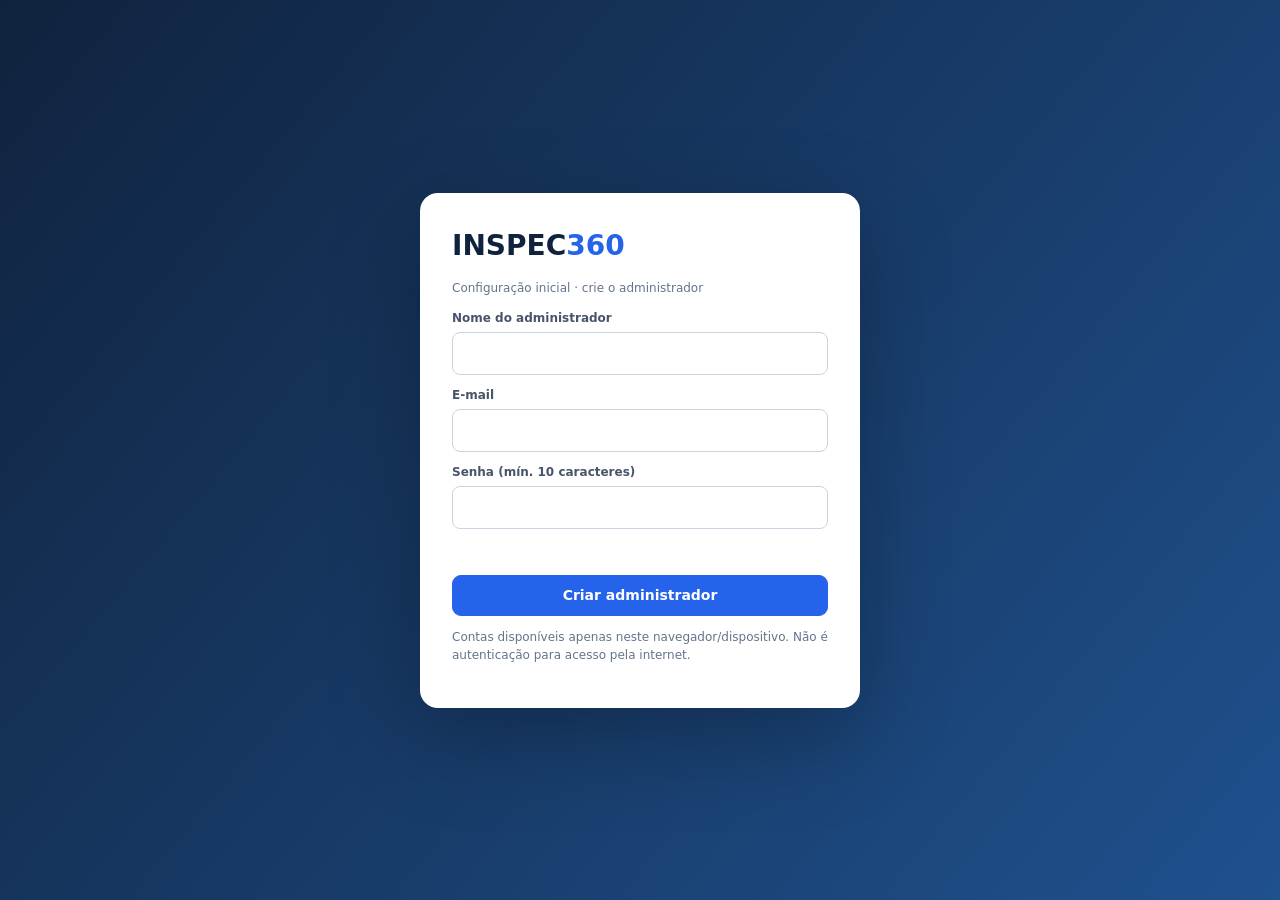
==== index.html @ 64991381 "Inspec360" ====
<!doctype html><html lang="pt-BR"><head><meta charset="utf-8"><meta name="viewport" content="width=device-width,initial-scale=1"><title>Inspec360 — Inspeção Predial</title><style>
:root{--navy:#10233e;--navy2:#172f52;--blue:#2563eb;--bg:#f3f6fa;--line:#e2e8f0;--muted:#64748b;--white:#fff;--green:#059669;--red:#dc2626;--amber:#b45309}*{box-sizing:border-box}body{margin:0;font:14px/1.5 system-ui,-apple-system,'Segoe UI',sans-serif;background:var(--bg);color:#172638}button,input,select,textarea{font:inherit}button{cursor:pointer}button:disabled{opacity:.55;cursor:not-allowed}.layout{display:flex;min-height:100vh}aside{background:var(--navy);color:#d7e4f3;width:238px;flex-shrink:0;padding:20px 14px;position:sticky;top:0;height:100vh;overflow:auto}.logo{font-weight:850;font-size:23px;color:white;margin:2px 8px 27px}.logo span{color:#6eb7ff}.smallmuted{color:#9caec4;font-size:11px;font-weight:650;letter-spacing:.09em;margin:20px 11px 8px}.navbtn{display:flex;width:100%;gap:11px;align-items:center;padding:11px 12px;background:transparent;border:0;border-radius:10px;text-align:left;color:inherit;margin:3px 0}.navbtn:hover,.navbtn.on{background:#274569;color:white}.navbtn b{font-size:17px;width:19px;font-weight:500}main{flex:1;min-width:0}.top{background:white;border-bottom:1px solid var(--line);padding:16px 28px;display:flex;justify-content:space-between;gap:12px;align-items:center;position:sticky;top:0;z-index:5}.top h1{font-size:19px;margin:0}.top small{color:var(--muted)}.content{padding:25px 28px 60px;max-width:1560px;margin:auto}.row{display:flex;gap:12px;align-items:center;flex-wrap:wrap}.between{justify-content:space-between}.btn{border:1px solid var(--line);border-radius:9px;padding:9px 14px;background:white;color:#1d334d;font-weight:650}.btn:hover{background:#f2f6fc}.btn.primary{background:var(--blue);color:white;border-color:var(--blue)}.btn.danger{color:#b91c1c}.btn.ghost{border:0;background:transparent}.btn.sm{padding:6px 10px;font-size:12px}.card{background:white;border:1px solid var(--line);border-radius:14px;padding:19px;box-shadow:0 2px 8px #132c4908;margin-bottom:17px}.card h2{font-size:16px;margin:0 0 14px}.stats{display:grid;grid-template-columns:repeat(4,minmax(0,1fr));gap:14px}.stat{padding:17px;background:white;border-radius:12px;border:1px solid var(--line)}.stat strong{display:block;font-size:26px;letter-spacing:-.06em}.stat span{color:var(--muted);font-size:12px}.split{display:grid;grid-template-columns:290px minmax(0,1fr);gap:17px}.tree{max-height:67vh;overflow:auto}.tree button{border:0;background:transparent;width:100%;text-align:left;padding:9px;border-radius:7px;color:#334155}.tree button:hover,.tree button.on{background:#e8f0ff;color:#1d4ed8}.tree .sub{padding-left:23px}.tree .item{padding-left:42px;font-size:12px}.hint{color:var(--muted);font-size:12px}.tag{font-size:11px;border-radius:99px;padding:4px 9px;background:#eef2ff;color:#3455a4;display:inline-block;font-weight:700}.tag.green{background:#def7ec;color:#047857}.tag.yellow{background:#fff3cd;color:#92400e}.tag.red{background:#fee2e2;color:#b91c1c}.grid2{display:grid;grid-template-columns:repeat(2,minmax(0,1fr));gap:14px}.grid3{display:grid;grid-template-columns:repeat(3,minmax(0,1fr));gap:14px}.field{display:flex;flex-direction:column;gap:5px;margin-bottom:11px}.field label{font-size:12px;font-weight:750;color:#475569}.field input,.field select,.field textarea{border:1px solid #cbd5e1;border-radius:8px;padding:10px;background:white;min-width:0;width:100%;color:#182538}.field textarea{min-height:83px;resize:vertical}.field input:focus,.field select:focus,.field textarea:focus{outline:2px solid #b7d4ff;border-color:#2563eb}.tablewrap{overflow:auto}table{border-collapse:collapse;width:100%}td,th{padding:12px;border-bottom:1px solid var(--line);text-align:left;vertical-align:middle}th{font-size:11px;letter-spacing:.05em;text-transform:uppercase;color:#64748b}tr:hover td{background:#fbfdff}.empty{border:2px dashed #dbe4ef;border-radius:12px;text-align:center;padding:38px 20px;color:#64748b}.gallery{display:grid;grid-template-columns:repeat(auto-fill,minmax(164px,1fr));gap:12px}.photo{border:1px solid var(--line);border-radius:12px;overflow:hidden;background:#fff}.photo img{width:100%;height:144px;object-fit:cover;display:block;cursor:zoom-in}.photo .meta{padding:9px}.photo .meta p{font-size:11px;min-height:28px;margin:4px 0;overflow-wrap:anywhere}.photo .actions{display:flex;flex-wrap:wrap;gap:4px}.progress{height:9px;background:#e7edf5;border-radius:99px;overflow:hidden}.progress>div{background:#2563eb;height:100%}.overlay{position:fixed;inset:0;z-index:30;background:#0a1732a3;display:flex;align-items:center;justify-content:center;padding:14px}.modal{background:white;border-radius:15px;padding:23px;width:min(680px,100%);max-height:92vh;overflow:auto;box-shadow:0 25px 90px #0003}.modal h2{margin:0 0 14px;font-size:19px}.modal.wide{width:min(1050px,100%)}.toast{position:fixed;right:22px;bottom:22px;z-index:60;background:#10345b;color:white;padding:13px 19px;border-radius:10px;box-shadow:0 10px 25px #0002;max-width:400px}.pillbar{display:flex;gap:7px;flex-wrap:wrap}.drop{border:2px dashed #a9c5e8;background:#f6faff;border-radius:12px;padding:24px;text-align:center;cursor:pointer}.selected{background:#eff6ff}.report{background:white;max-width:820px;margin:auto;padding:40px;color:#111827;box-shadow:0 0 0 1px #d7e0ed}.report h1{text-align:center;color:#12355b}.report h2{color:#12355b;border-bottom:1px solid #cbd5e1;padding-bottom:6px;margin-top:26px}.report h3{margin-top:20px}.report figure{margin:0 0 16px;break-inside:avoid}.report img{display:block;width:100%;max-height:295px;object-fit:contain}.report figcaption{text-align:center;font-size:12px;color:#475569}.report .pair{display:grid;grid-template-columns:1fr 1fr;gap:12px}.report .pair figure{min-width:0}.report .pair img{max-height:220px}.report p{white-space:pre-line}.report .cover{min-height:420px;display:flex;flex-direction:column;align-items:center;justify-content:center}.report table{font-size:12px}.toolbar{margin-bottom:16px}.hamburger{display:none}.alert{border:1px solid #fbd38d;background:#fffbeb;border-radius:8px;padding:12px;color:#92400e;margin:12px 0;font-size:12px}@media(max-width:980px){.stats{grid-template-columns:repeat(2,1fr)}.split{grid-template-columns:1fr}aside{width:70px;padding:14px 7px}.logo{font-size:0;margin:5px 0 20px;text-align:center}.logo:before{content:'I³';font-size:20px}.navbtn{font-size:0;justify-content:center}.navbtn b{font-size:20px}.smallmuted{font-size:0;margin:8px 0}.content{padding:18px}.top{padding:14px 18px}}@media(max-width:600px){aside{width:53px}.stats,.grid2,.grid3{grid-template-columns:1fr}.content{padding:12px}.top h1{font-size:16px}.report{padding:18px}.report .pair{grid-template-columns:1fr}.modal{padding:15px}}
@media print{body{background:white}.layout,aside,.top,.content,#modal-root,#toast-root{display:none!important}#print-host{display:block!important}.report{box-shadow:none;max-width:none;padding:0}.report .cover{break-after:page;min-height:90vh}.report h2{break-after:avoid}.report figure{break-inside:avoid}@page{size:A4;margin:17mm}}

#auth-layer{position:fixed;inset:0;z-index:100;background:linear-gradient(130deg,#10233e,#1f518e);display:flex;align-items:center;justify-content:center;padding:16px}#auth-layer .auth-card{width:min(440px,100%);padding:32px;background:white;border-radius:18px;box-shadow:0 30px 90px #0004}#auth-layer h1{margin:0 0 5px;color:#10233e}#auth-layer .auth-error{color:#b91c1c;font-size:13px;min-height:20px}.readonly-banner{padding:10px;border:1px solid #e4b75d;background:#fff8e8;border-radius:10px;margin-bottom:14px}
@media print{#auth-layer{display:none!important}}
</style></head><body><div class="layout"><aside><div class="logo">INSPEC<span>360</span></div><div class="smallmuted">GESTÃO</div><nav id="nav"></nav><div class="smallmuted">DADOS LOCAIS</div><div class="hint" style="padding:9px;color:#a9bfd7">Sem nuvem. Faça backups regularmente.</div></aside><main><header class="top"><div><h1 id="page-title">Visão geral</h1><small id="page-sub">Sistema de inspeção predial</small></div><div class="row"><span class="tag" id="storage-tag">Armazenamento local</span><span id="signed-user" class="hint"></span><button class="btn sm" data-action="password">Minha senha</button><button class="btn sm" data-action="logout">Sair</button><button class="btn sm" data-action="backup">⇩ Backup</button></div></header><section class="content" id="content"></section></main></div><div id="auth-layer" style="display:none"></div><div id="modal-root"></div><div id="toast-root"></div><div id="print-host" style="display:none"></div><input type="file" id="restore-file" accept=".json,application/json" hidden><script>
'use strict';
const $=s=>document.querySelector(s), esc=v=>String(v??'').replace(/[&<>"']/g,c=>({'&':'&amp;','<':'&lt;','>':'&gt;','"':'&quot;',"'":'&#39;'}[c])),uid=()=>crypto.randomUUID?crypto.randomUUID():('i'+Date.now()+Math.random().toString(36).slice(2));
const dbName='inspec360_v1', stores=['condos','inspections','areas','items','findings','photos','settings','users'];let db,state={page:'dashboard',inspectionId:null,areaId:null,itemId:null,reportMode:'all',reportLayout:'pair',search:''},urls=new Set();
function openDB(){return new Promise((res,rej)=>{let q=indexedDB.open(dbName,2);q.onupgradeneeded=()=>stores.forEach(n=>{if(!q.result.objectStoreNames.contains(n))q.result.createObjectStore(n,{keyPath:'id'})});q.onsuccess=()=>res(q.result);q.onerror=()=>rej(q.error)})}
function trans(store,mode='readonly'){return db.transaction(store,mode).objectStore(store)}function all(s){return new Promise((res,rej)=>{let r=trans(s).getAll();r.onsuccess=()=>res(r.result);r.onerror=()=>rej(r.error)})}function put(s,obj){return new Promise((res,rej)=>{let r=trans(s,'readwrite').put(obj);r.onsuccess=()=>res(obj);r.onerror=()=>rej(r.error)})}function del(s,id){return new Promise((res,rej)=>{let r=trans(s,'readwrite').delete(id);r.onsuccess=res;r.onerror=()=>rej(r.error)})}
let D={};async function load(){for(let s of stores)D[s]=await all(s)}function by(s,id){return D[s].find(x=>x.id===id)}function child(s,key,id){return D[s].filter(x=>x[key]===id)}function opt(label,values,cur){return `<label class="field"><span>${label}</span><select name="${values.name||''}">${values.entries.map(v=>`<option value="${esc(v)}" ${v===cur?'selected':''}>${esc(v)}</option>`).join('')}</select></label>`}function field(name,label,value='',type='text',required=false){return `<div class="field"><label for="f-${name}">${label}</label>${type==='textarea'?`<textarea id="f-${name}" name="${name}">${esc(value)}</textarea>`:`<input id="f-${name}" name="${name}" type="${type}" value="${esc(value)}" ${required?'required':''}>`}</div>`}function select(name,label,opts,cur){return `<div class="field"><label>${label}</label><select name="${name}">${opts.map(o=>{let [v,t]=Array.isArray(o)?o:[o,o];return `<option value="${esc(v)}" ${v===cur?'selected':''}>${esc(t)}</option>`}).join('')}</select></div>`}
const icons={dashboard:'◫',condos:'▥',inspections:'☷',photos:'▧',reports:'▤',templates:'▦',settings:'⚙',users:'♙',backup:'↥'};const pages=[['dashboard','Dashboard'],['condos','Condomínios'],['inspections','Inspeções'],['photos','Galeria fotográfica'],['reports','Laudos técnicos'],['templates','Modelos e listas'],['settings','Configurações / backup'],['users','Gestão de acessos']];function navigate(p,id){if(!sessionUser)return; if(p==='users'&&!isAdmin())return;state.page=p;if(id!==undefined)state.inspectionId=id;state.areaId=null;state.itemId=null;render()};function btn(text,action,extra='',klass=''){return `<button type="button" class="btn ${klass}" data-action="${action}" ${extra}>${text}</button>`}function statusTag(s){let c=/Conforme|Conclu|Final|Revisad/i.test(s)?'green':/Não conforme|Crític/i.test(s)?'red':/andamento|Pendente/i.test(s)?'yellow':'';return `<span class="tag ${c}">${esc(s)}</span>`}function counts(ins){let its=child('items','inspectionId',ins.id),done=its.filter(i=>!['Pendente','Não inspecionado'].includes(i.status));return {n:its.length,done:done.length,pct:its.length?Math.round(done.length/its.length*100):0}}
function render(){if(!sessionUser){showAuth();return}urls.forEach(u=>URL.revokeObjectURL(u));urls.clear();$('#nav').innerHTML=pages.filter(([id])=>id!=='users'||isAdmin()).map(([id,n])=>`<button class="navbtn ${state.page===id?'on':''}" data-page="${id}"><b>${icons[id]}</b>${n}</button>`).join('');let names={dashboard:'Visão geral',condos:'Condomínios',inspections:'Inspeções',workspace:'Área de inspeção',photos:'Galeria fotográfica',reports:'Laudos técnicos',templates:'Modelos de inspeção',settings:'Configurações e proteção dos dados',users:'Gestão de acessos'};$('#page-title').textContent=names[state.page];$('#signed-user').textContent=sessionUser.name+' · '+roleLabels[sessionUser.role];$('#page-sub').textContent=state.page==='workspace'?by('inspections',state.inspectionId)?.title||'Inspeção':'Inspec360 · armazenamento local';$('#content').innerHTML=({dashboard:renderDashboard,condos:renderCondos,inspections:renderInspections,workspace:renderWorkspace,photos:renderPhotos,reports:renderReports,templates:renderTemplates,settings:renderSettings,users:renderUsers}[state.page]||renderDashboard)()}
function renderDashboard(){let ins=D.inspections,items=D.items,photos=D.photos,findings=D.findings;return `<div class="row between toolbar"><div><h2 style="margin:0">Bem-vindo ao Inspec360</h2><div class="hint">Controle seus trabalhos do campo ao laudo final.</div></div>${btn('+ Nova inspeção','newInspection','','primary')}</div><div class="stats">${[['Condomínios',D.condos.length],['Inspeções',ins.length],['Itens inspecionados',items.filter(i=>i.status!=='Pendente'&&i.status!=='Não inspecionado').length],['Fotografias',photos.length],['Constatações',findings.length],['Em andamento',ins.filter(i=>i.status==='Em andamento').length],['Itens pendentes',items.filter(i=>i.status==='Pendente'||i.status==='Não inspecionado').length],['Finalizadas',ins.filter(i=>i.status==='Concluída').length]].map(([a,b])=>`<div class="stat"><strong>${b}</strong><span>${a}</span></div>`).join('')}</div><div class="card" style="margin-top:18px"><h2>Inspeções recentes</h2>${renderInsTable(ins.slice().sort((a,b)=>b.created.localeCompare(a.created)).slice(0,8))}</div>`}
function renderInsTable(arr){return arr.length?`<div class="tablewrap"><table><thead><tr><th>Inspeção</th><th>Condomínio</th><th>Situação</th><th>Avanço</th><th>Ações</th></tr></thead><tbody>${arr.map(x=>{let k=counts(x);return `<tr><td><strong>${esc(x.title)}</strong><div class="hint">${esc(x.date||'Sem data')}</div></td><td>${esc(by('condos',x.condoId)?.name||'—')}</td><td>${statusTag(x.status)}</td><td><div class="progress" style="min-width:95px"><div style="width:${k.pct}%"></div></div><span class="hint">${k.done}/${k.n} · ${k.pct}%</span></td><td>${btn('Abrir','openInspection',`data-id="${x.id}"`,'sm')} ${btn('Editar','editInspection',`data-id="${x.id}"`,'sm')}</td></tr>`}).join('')}</tbody></table></div>`:`<div class="empty">Nenhuma inspeção cadastrada.<br><br>${btn('Criar inspeção','newInspection','','primary')}</div>`}
function renderCondos(){return `<div class="row between toolbar"><div class="hint">Cadastre os empreendimentos que deseja inspecionar.</div>${btn('+ Novo condomínio','newCondo','','primary')}</div>${D.condos.length?`<div class="grid3">${D.condos.map(c=>`<div class="card"><h2>▥ ${esc(c.name)}</h2><p class="hint">${esc([c.address,c.city,c.state].filter(Boolean).join(', ')||'Endereço não informado')}</p><p>${child('inspections','condoId',c.id).length} inspeções registradas</p><div class="row">${btn('Editar','editCondo',`data-id="${c.id}"`,'sm')}${btn('Inspeções','filterCondo',`data-id="${c.id}"`,'sm')}${btn('Excluir','deleteCondo',`data-id="${c.id}"`,'sm danger')}</div></div>`).join('')}</div>`:`<div class="empty">Comece cadastrando o Condomínio Aziz Ary.</div>`}`}
function renderInspections(){let rows=state.search?D.inspections.filter(i=>i.condoId===state.search):D.inspections;return `<div class="row between toolbar"><div class="row">${select('filter','Filtrar condomínio',[['','Todos'],...D.condos.map(c=>[c.id,c.name])],state.search)}</div>${btn('+ Nova inspeção','newInspection','','primary')}</div><div class="card">${renderInsTable(rows)}</div>`}
function renderWorkspace(){let ins=by('inspections',state.inspectionId);if(!ins)return `<div class="empty">Inspeção não encontrada</div>`;let areas=child('areas','inspectionId',ins.id).sort((a,b)=>(a.order||0)-(b.order||0)),items=child('items','inspectionId',ins.id),k=counts(ins);let ar=by('areas',state.areaId),item=by('items',state.itemId);return `<div class="row between toolbar"><div><button class="btn sm" data-page="inspections">← Inspeções</button> <strong>${esc(ins.title)}</strong> · ${esc(by('condos',ins.condoId)?.name||'')}</div><div class="row">${btn('Editar inspeção','editInspection',`data-id="${ins.id}"`,'sm')}${btn('Gerar laudo','openReport',`data-id="${ins.id}"`,'primary')}</div></div><div class="card"><div class="row between"><div><b>Progresso da vistoria</b><div class="hint">${k.done} de ${k.n} itens avaliados</div></div><strong>${k.pct}%</strong></div><div class="progress" style="margin-top:11px"><div style="width:${k.pct}%"></div></div></div><div class="split"><div class="card tree"><div class="row between"><h2>Ambientes e verificações</h2>${btn('+ Área','newArea','','sm')}</div>${areas.length?areas.map(a=>`<button class="${state.areaId===a.id?'on':''}" data-action="chooseArea" data-id="${a.id}">▸ ${esc(a.name)} <span class="hint">(${child('items','areaId',a.id).length})</span></button>${state.areaId===a.id?child('items','areaId',a.id).sort((x,y)=>(x.order||0)-(y.order||0)).map(i=>`<button class="item ${state.itemId===i.id?'on':''}" data-action="chooseItem" data-id="${i.id}">○ ${esc(i.name)}</button>`).join(''):''}`).join(''):`<div class="hint">Adicione sua primeira área ou aplique um modelo.</div>`}<hr style="border:0;border-top:1px solid var(--line)">${btn('Aplicar modelo básico','applyTemplate','','sm')}</div><div>${item?renderItem(item,ar):ar?renderArea(ar):`<div class="card"><h2>Selecione um ambiente</h2><p class="hint">Escolha uma área à esquerda para incluir ou avaliar os itens. É possível adicionar quantas fotografias forem necessárias.</p>${areas.length?btn('Abrir primeiro ambiente','chooseArea',`data-id="${areas[0].id}"`):''}</div>`}</div></div>`}
function renderArea(a){let its=child('items','areaId',a.id).sort((x,y)=>(x.order||0)-(y.order||0));return `<div class="card"><div class="row between"><div><h2 style="margin:0">${esc(a.name)}</h2><span class="hint">${its.length} itens de verificação</span></div><div class="row">${btn('Editar','editArea',`data-id="${a.id}"`,'sm')}${btn('Excluir','deleteArea',`data-id="${a.id}"`,'sm danger')}${btn('+ Item','newItem','','primary')}</div></div><div class="tablewrap"><table><thead><tr><th>Item</th><th>Resultado</th><th>Fotos</th><th></th></tr></thead><tbody>${its.map(i=>`<tr><td><b>${esc(i.name)}</b></td><td>${statusTag(i.status)}</td><td>${child('photos','itemId',i.id).length}</td><td>${btn('Inspecionar','chooseItem',`data-id="${i.id}"`,'sm')}</td></tr>`).join('')}</tbody></table></div>${!its.length?'<p class="hint">Nenhum item cadastrado nesta área.</p>':''}</div>`}
function renderItem(item,ar){let finds=child('findings','itemId',item.id),pics=child('photos','itemId',item.id).sort((a,b)=>(a.order||0)-(b.order||0));return `<div class="card"><div class="row between"><div><div class="hint">${esc(ar?.name||'Ambiente')}</div><h2 style="margin:0 0 3px">${esc(item.name)}</h2>${statusTag(item.status)}</div><div class="row">${btn('Editar item','editItem',`data-id="${item.id}"`,'sm')}${btn('Excluir','deleteItem',`data-id="${item.id}"`,'sm danger')}</div></div><form id="item-status" style="margin-top:18px"><div class="grid2">${select('status','Resultado da verificação',['Pendente','Conforme','Não conforme','Não aplicável','Não inspecionado','Requer avaliação complementar'],item.status)}${field('notes','Notas gerais do item',item.notes||'','textarea')}</div><button class="btn primary" type="submit">Salvar avaliação</button></form></div><div class="card"><div class="row between"><h2>Constatações técnicas (${finds.length})</h2>${btn('+ Nova constatação','newFinding','','primary')}</div>${finds.length?finds.map(f=>`<div style="border:1px solid var(--line);padding:13px;border-radius:10px;margin-bottom:10px"><div class="row between"><strong>${esc(f.title||'Constatação')}</strong><div>${btn('Editar','editFinding',`data-id="${f.id}"`,'sm')}${btn('Excluir','deleteFinding',`data-id="${f.id}"`,'sm danger')}</div></div><p style="white-space:pre-line">${esc(f.description||'')}</p><div class="hint">Prioridade: ${esc(f.priority||'Não definida')} · Classificação: ${esc(f.classification||'Não definida')}</div>${f.recommendation?`<p><strong>Recomendação:</strong> ${esc(f.recommendation)}</p>`:''}</div>`).join(''):'<p class="hint">Inclua observações, anomalias e recomendações técnicas.</p>'}</div><div class="card"><div class="row between"><div><h2 style="margin:0">Registro fotográfico (${pics.length})</h2><p class="hint">As imagens serão automaticamente associadas a este item e inseridas no laudo.</p></div>${btn('Adicionar fotografias','uploadPhotos','','primary')}</div><div class="drop" data-action="uploadPhotos">📷 Clique para selecionar várias fotos ou arraste as imagens aqui</div><div style="height:15px"></div>${renderGallery(pics)}</div>`}
function renderGallery(pics){return pics.length?`<div class="gallery">${pics.map((p,index)=>{let src=urlPhoto(p);return `<div class="photo"><img alt="${esc(p.caption||'Foto')}" src="${src}" data-action="viewPhoto" data-id="${p.id}"><div class="meta"><b class="hint">Foto ${index+1}</b><p>${esc(p.caption||'Sem legenda')}</p><div class="actions">${btn('✎','editPhoto',`data-id="${p.id}" title="Editar legenda"`,'sm')}${btn('←','movePhoto',`data-id="${p.id}" data-dir="-1" title="Anterior"`,'sm')}${btn('→','movePhoto',`data-id="${p.id}" data-dir="1" title="Próxima"`,'sm')}${btn('✕','deletePhoto',`data-id="${p.id}" title="Excluir"`,'sm danger')}</div></div></div>`}).join('')}</div>`:'<p class="hint">Ainda não há fotografias neste item.</p>'}function urlPhoto(p){let u=URL.createObjectURL(p.blob);urls.add(u);return u}
function renderPhotos(){let ins=by('inspections',state.inspectionId),list=D.photos.filter(p=>!ins||p.inspectionId===ins.id).sort((a,b)=>a.order-b.order);return `<div class="row between toolbar"><div>${select('photoInspection','Filtrar inspeção',[['','Todas'],...D.inspections.map(i=>[i.id,i.title])],ins?.id||'')}</div><span class="tag">${list.length} imagens</span></div><div class="card">${renderGallery(list)}</div>`}
function renderReports(){return `<div class="card"><div class="row between"><div><h2>Gerador de laudos técnicos</h2><p class="hint">Visualize, exporte em Word editável ou imprima em PDF.</p></div></div>${D.inspections.length?D.inspections.map(i=>`<div class="row between" style="padding:13px 0;border-top:1px solid var(--line)"><div><b>${esc(i.title)}</b><div class="hint">${esc(by('condos',i.condoId)?.name||'')}</div></div>${btn('Preparar laudo','openReport',`data-id="${i.id}"`,'primary')}</div>`).join(''):'<p class="hint">Crie uma inspeção para emitir um laudo.</p>'}</div>`}
const BASIC=['Portaria','Estacionamento','Áreas comuns','Salão de festas','Coworking','Apartamentos','Fachadas','Cobertura','Áreas técnicas'];const BASIC_ITEMS=['Pisos','Revestimentos','Alvenarias','Pintura e acabamentos','Instalações elétricas','Instalações hidrossanitárias','Esquadrias','Estruturas','Impermeabilização'];function renderTemplates(){return `<div class="card"><h2>Modelo inicial — Condomínio residencial</h2><p>Estrutura reutilizável com ${BASIC.length} ambientes e ${BASIC_ITEMS.length} itens-padrão por ambiente. Você pode editar ou remover qualquer registro após aplicar o modelo.</p><div class="grid2"><div><h3>Ambientes</h3>${BASIC.map(x=>`<p>▸ ${x}</p>`).join('')}</div><div><h3>Itens de verificação</h3>${BASIC_ITEMS.map(x=>`<p>○ ${x}</p>`).join('')}</div></div><p class="hint">Para aplicar, abra a inspeção e escolha “Aplicar modelo básico”. O modelo não altera inspeções anteriores.</p></div>`}
function renderSettings(){let s=by('settings','profile')||{};return `<div class="card"><h2>Dados do responsável técnico / modelo de laudo</h2><form id="settings-form"><div class="grid2">${field('engineer','Engenheiro responsável',s.engineer||'')}${field('crea','Registro profissional / CREA',s.crea||'')}${field('company','Empresa / escritório',s.company||'')}${field('contact','Contato',s.contact||'')}${field('reportTitle','Título padrão do laudo',s.reportTitle||'LAUDO TÉCNICO DE INSPEÇÃO PREDIAL')}${field('methodology','Metodologia / texto padrão',s.methodology||'','textarea')}</div><div class="card" style="background:#f8fafc"><h2>Logomarca do laudo</h2><p class="hint">Escolha PNG ou JPEG. A imagem será colocada na capa e incorporada ao Word.</p>${s.logo?`<img src="${s.logo}" alt="Logo atual" style="max-height:115px;max-width:300px;object-fit:contain">`:''}<div class="field"><label>Adicionar / substituir logomarca</label><input id="logo-upload" type="file" accept="image/png,image/jpeg"></div><label><input type="checkbox" name="removeLogo" value="yes"> Remover a logomarca atual</label></div><button class="btn primary" type="submit">Salvar configurações</button></form></div><div class="card"><h2>Backup e restauração</h2><p>O armazenamento é exclusivo do navegador atual. A limpeza de dados, troca de computador ou problemas no disco podem causar perda das inspeções.</p><div class="row">${btn('Baixar backup completo (.json)','backup','','primary')}${btn('Restaurar backup','restore')}${btn('Exportar dados sem fotos','backupLite')}</div><div class="alert">O arquivo de backup pode conter fotografias e dados pessoais. Guarde-o em local protegido. A restauração SUBSTITUI os dados existentes.</div></div><div class="card"><h2>Informações de armazenamento</h2><p id="quota-info" class="hint">Clique abaixo para consultar a estimativa de uso.</p>${btn('Verificar espaço','quota')}</div>`}
function modal(title,body,submit='Salvar',onSubmit=null,wide=false){$('#modal-root').innerHTML=`<div class="overlay" id="overlay"><div class="modal ${wide?'wide':''}"><div class="row between"><h2>${esc(title)}</h2>${btn('✕','closeModal','','sm ghost')}</div><form id="modal-form">${body}<div class="row" style="justify-content:flex-end;margin-top:16px">${btn('Cancelar','closeModal')}${submit?`<button type="submit" class="btn primary">${submit}</button>`:''}</div></form></div></div>`;if(onSubmit)$('#modal-form').onsubmit=e=>{e.preventDefault();onSubmit(Object.fromEntries(new FormData(e.target).entries()))}}function closeModal(){$('#modal-root').innerHTML=''}function toast(t){$('#toast-root').innerHTML=`<div class="toast">${esc(t)}</div>`;setTimeout(()=>$('#toast-root').innerHTML='',3500)}
async function save(s,o){if(!canEdit())throw Error('Acesso somente consulta');await put(s,o);await load();closeModal();render();toast('Alterações salvas com sucesso.')}function condoModal(id){let c=by('condos',id)||{};modal(id?'Editar condomínio':'Novo condomínio',`<div class="grid2">${field('name','Nome do condomínio',c.name||'Condomínio Aziz Ary','text',true)}${field('address','Endereço',c.address)}${field('neighborhood','Bairro',c.neighborhood)}${field('city','Cidade',c.city)}${field('state','Estado',c.state)}${field('zip','CEP',c.zip)}${field('cnpj','CNPJ',c.cnpj)}${field('manager','Síndico / responsável',c.manager)}${field('administrator','Administradora',c.administrator)}${field('email','E-mail',c.email,'email')}${field('blocks','Blocos / torres',c.blocks)}${field('units','Unidades',c.units)}</div>${field('notes','Informações adicionais',c.notes,'textarea')}`,'Salvar',async v=>save('condos',{...c,...v,id:id||uid(),created:c.created||new Date().toISOString()}),true)}
function inspectionModal(id){if(!D.condos.length){toast('Cadastre primeiro um condomínio.');condoModal();return}let i=by('inspections',id)||{};modal(id?'Editar inspeção':'Nova inspeção',`${select('condoId','Condomínio',D.condos.map(c=>[c.id,c.name]),i.condoId||D.condos[0].id)}${field('title','Título',i.title||'Inspeção Predial – '+new Date().getFullYear(),'text',true)}<div class="grid2">${field('date','Data de início',i.date||new Date().toISOString().slice(0,10),'date')}${select('status','Status',['Não iniciada','Em andamento','Em revisão','Concluída','Arquivada'],i.status||'Em andamento')}${field('engineer','Responsável técnico',i.engineer||by('settings','profile')?.engineer||'')}${field('crea','Registro profissional',i.crea||by('settings','profile')?.crea||'')}</div>${field('objective','Objetivo e escopo',i.objective,'textarea')}`,'Salvar',async v=>{let o={...i,...v,id:id||uid(),created:i.created||new Date().toISOString()};await save('inspections',o);state.page='workspace';state.inspectionId=o.id;render()},true)}
function areaModal(id){let a=by('areas',id)||{};modal(id?'Editar área':'Novo ambiente',`${field('name','Nome do ambiente',a.name,'text',true)}${field('location','Localização / pavimento / bloco',a.location||'')}${field('notes','Observações',a.notes,'textarea')}`,'Salvar',async v=>save('areas',{...a,...v,id:id||uid(),inspectionId:state.inspectionId,order:a.order??child('areas','inspectionId',state.inspectionId).length}))}
function itemModal(id){let i=by('items',id)||{};modal(id?'Editar verificação':'Novo item de verificação',`${field('name','Nome do item',i.name,'text',true)}${select('status','Resultado',['Pendente','Conforme','Não conforme','Não aplicável','Não inspecionado','Requer avaliação complementar'],i.status||'Pendente')}${field('notes','Observações',i.notes,'textarea')}`,'Salvar',async v=>save('items',{...i,...v,id:id||uid(),areaId:state.areaId,inspectionId:state.inspectionId,order:i.order??child('items','areaId',state.areaId).length}))}
function findingModal(id){let f=by('findings',id)||{};modal(id?'Editar constatação':'Nova constatação',`${field('title','Título / identificação',f.title,'text',true)}${field('description','Descrição da condição observada',f.description,'textarea')}${select('classification','Classificação',['Não definida','Anomalia','Falha','Observação','Condição conforme'],f.classification||'Não definida')}${select('priority','Prioridade',['Não definida','Baixa','Média','Alta','Crítica'],f.priority||'Não definida')}${field('recommendation','Recomendação técnica',f.recommendation,'textarea')}`,'Salvar',async v=>save('findings',{...f,...v,id:id||uid(),itemId:state.itemId,areaId:state.areaId,inspectionId:state.inspectionId,created:f.created||new Date().toISOString()}),true)}
async function photoModal(id){let p=by('photos',id);if(!p)return;let src=urlPhoto(p);let thisItems=child('items','inspectionId',p.inspectionId);modal('Editar fotografia',`<img src="${src}" style="width:100%;max-height:300px;object-fit:contain;margin-bottom:12px">${field('caption','Legenda',p.caption||'')}${select('itemId','Vincular ao item',thisItems.map(i=>[i.id,`${by('areas',i.areaId)?.name||''} / ${i.name}`]),p.itemId)}${select('findingId','Constatação relacionada',[['','Sem vínculo específico'],...D.findings.filter(f=>f.inspectionId===p.inspectionId).map(f=>[f.id,f.title])],p.findingId||'')}`,'Salvar',async v=>{let item=by('items',v.itemId);await save('photos',{...p,...v,areaId:item.areaId})})}
function photoPicker(){let input=document.createElement('input');input.type='file';input.accept='image/*';input.multiple=true;input.onchange=()=>addPhotos(input.files);input.click()}
async function addPhotos(files){if(!canEdit())throw Error('Acesso somente consulta');if(!state.itemId){toast('Selecione um item para adicionar fotos.');return}let imgs=Array.from(files||[]).filter(f=>f.type.startsWith('image/'));let existing=child('photos','itemId',state.itemId).length;try{for(let n=0;n<imgs.length;n++){let f=imgs[n];await put('photos',{id:uid(),itemId:state.itemId,inspectionId:state.inspectionId,areaId:state.areaId,blob:f,name:f.name,caption:'',order:existing+n,created:new Date().toISOString()})}await load();render();toast(`${imgs.length} foto(s) adicionada(s).`)}catch(e){console.error(e);toast('Falha ao salvar imagens. Verifique espaço disponível.')}}
async function removeLinked(store,id){if(!canEdit())throw Error('Sem permissão');if(!confirm('Confirma a exclusão? Esta ação é permanente.'))return;let deleting={condos:async()=>{for(let i of child('inspections','condoId',id))await cascadeInspection(i.id)},inspections:async()=>cascadeInspection(id),areas:async()=>{for(let i of child('items','areaId',id))await cascadeItem(i.id)},items:async()=>cascadeItem(id),findings:async()=>{for(let p of D.photos.filter(p=>p.findingId===id))await put('photos',{...p,findingId:''})},photos:async()=>{}};await deleting[store]();await del(store,id);if(store==='areas')state.areaId=null;if(store==='items')state.itemId=null;if(store==='inspections')state.page='inspections';await load();render();toast('Registro excluído.')}
async function cascadeItem(id){for(let f of child('findings','itemId',id))await del('findings',f.id);for(let p of child('photos','itemId',id))await del('photos',p.id);await del('items',id)}async function cascadeInspection(id){for(let f of child('findings','inspectionId',id))await del('findings',f.id);for(let p of child('photos','inspectionId',id))await del('photos',p.id);for(let i of child('items','inspectionId',id))await del('items',i.id);for(let a of child('areas','inspectionId',id))await del('areas',a.id);await del('inspections',id)}
async function applyTemplate(){if(!canEdit())throw Error('Sem permissão');if(!confirm('Adicionar os ambientes e itens do modelo básico a esta inspeção? Ambientes com o mesmo nome serão preservados.'))return;let n=0;for(let a of BASIC){let ex=child('areas','inspectionId',state.inspectionId).find(x=>x.name===a);let id=ex?.id||uid();if(!ex)await put('areas',{id,inspectionId:state.inspectionId,name:a,order:n++});for(let x of BASIC_ITEMS){if(!D.items.some(i=>i.areaId===id&&i.name===x))await put('items',{id:uid(),inspectionId:state.inspectionId,areaId:id,name:x,status:'Pendente',order:BASIC_ITEMS.indexOf(x)})}}await load();render();toast('Modelo aplicado à inspeção.')}
function download(blob,name){let u=URL.createObjectURL(blob),a=document.createElement('a');a.href=u;a.download=name;document.body.append(a);a.click();a.remove();setTimeout(()=>URL.revokeObjectURL(u),5000)}function bufToBase64(arr){let s='',u=new Uint8Array(arr);for(let i=0;i<u.length;i+=8192)s+=String.fromCharCode(...u.subarray(i,i+8192));return btoa(s)}function base64ToBlob(data,type){let s=atob(data),chunks=[];for(let i=0;i<s.length;i+=8192){let part=s.slice(i,i+8192),u=new Uint8Array(part.length);for(let j=0;j<part.length;j++)u[j]=part.charCodeAt(j);chunks.push(u)}return new Blob(chunks,{type})}
async function backup(lite=false){if(!isAdmin())throw Error('Somente administrador');let o={format:'Inspec360Backup',version:1,created:new Date().toISOString(),data:{}};for(let s of stores){o.data[s]=[];for(let r of D[s]){let entry={...r};if(s==='photos'){delete entry.blob;if(!lite){entry.base64=bufToBase64(await r.blob.arrayBuffer());entry.mime=r.blob.type}}o.data[s].push(entry)}}download(new Blob([JSON.stringify(o)],{type:'application/json'}),`inspec360_backup_${new Date().toISOString().slice(0,10)}${lite?'_sem_fotos':''}.json`);toast('Backup gerado. Guarde o arquivo em local seguro.')}async function restoreFile(f){try{if(!isAdmin())throw Error('Somente administrador');let j=JSON.parse(await f.text());if(j.format!=='Inspec360Backup'||!j.data||!stores.filter(s=>s!=='users').every(s=>Array.isArray(j.data[s])))throw Error('Estrutura inválida');if(!confirm('A restauração SUBSTITUIRÁ todos os dados locais. Deseja continuar?'))return;for(let s of stores){for(let r of D[s])await del(s,r.id)}for(let s of stores){for(let e of (j.data[s]||[])){if(s==='photos'){e.blob=e.base64?base64ToBlob(e.base64,e.mime||'image/jpeg'):new Blob([]);delete e.base64;delete e.mime}await put(s,e)}}await load();sessionUser=null;sessionStorage.removeItem('inspec360_session');state={page:'dashboard',inspectionId:null,areaId:null,itemId:null,reportMode:'all',reportLayout:'pair',search:''};render();toast('Backup restaurado com sucesso.')}catch(e){console.error(e);alert('Não foi possível restaurar: '+e.message)}}
function escapeXml(s){return esc(s).replace(/\r/g,'').replace(/\n/g,' ')}function dateStr(s){if(!s)return 'Não informada';let [y,m,d]=s.split('-');return y&&m&&d?`${d}/${m}/${y}`:s}function reportData(id){let i=by('inspections',id);if(!i)throw Error('Inspeção não encontrada');let condo=by('condos',i.condoId),areas=child('areas','inspectionId',id).sort((a,b)=>a.order-b.order);let sections=areas.map(a=>({area:a,items:child('items','areaId',a.id).sort((a,b)=>a.order-b.order).map(item=>({item,findings:child('findings','itemId',item.id),photos:child('photos','itemId',item.id).sort((a,b)=>a.order-b.order)}))}));return {i,condo,sections,profile:by('settings','profile')||{}}}
function reportHtml(id,layout='pair'){let r=reportData(id),no=0;const p=x=>esc(x).replace(/\n/g,'<br>');return `<article class="report" id="report-document"><section class="cover">${r.profile.logo?`<img src="${r.profile.logo}" alt="Logomarca" style="max-width:330px;max-height:140px;object-fit:contain;margin:0 auto 35px">`:`<div style="font-size:25px;color:#2563eb;font-weight:850">INSPEC360</div>`}<h1>${p(r.profile.reportTitle||'LAUDO TÉCNICO DE INSPEÇÃO PREDIAL')}</h1><h2 style="border:0">${p(r.condo?.name||'Empreendimento')}</h2><p>${p([r.condo?.address,r.condo?.city,r.condo?.state].filter(Boolean).join(' · '))}</p><p>Data de referência: ${dateStr(r.i.date)}</p><p>Responsável técnico: ${p(r.i.engineer||r.profile.engineer||'Não informado')}</p><p>Registro profissional: ${p(r.i.crea||r.profile.crea||'Não informado')}</p></section><h2>1. Identificação e objeto</h2><p><b>Condomínio:</b> ${p(r.condo?.name||'')}</p><p><b>Inspeção:</b> ${p(r.i.title)}</p><p><b>Objetivo/escopo:</b> ${p(r.i.objective||'Não informado.')}</p><h2>2. Metodologia e limites</h2><p>${p(r.profile.methodology||'As observações apresentadas correspondem aos registros realizados pelo responsável técnico nos locais e itens cadastrados. A abrangência, os métodos e as limitações devem ser revisados pelo profissional responsável antes da emissão definitiva.')}</p><h2>3. Síntese quantitativa</h2><p>Ambientes registrados: ${r.sections.length}. Itens de verificação: ${r.sections.reduce((n,s)=>n+s.items.length,0)}. Fotografias: ${r.sections.reduce((n,s)=>n+s.items.reduce((m,j)=>m+j.photos.length,0),0)}.</p><h2>4. Resultados da inspeção</h2>${r.sections.map((s,a)=>`<h2>4.${a+1}. ${p(s.area.name)}</h2>${s.area.location?`<p><b>Local:</b> ${p(s.area.location)}</p>`:''}${s.items.map((it,b)=>`<h3>4.${a+1}.${b+1}. ${p(it.item.name)}</h3><p><b>Resultado:</b> ${p(it.item.status)}</p>${it.item.notes?`<p><b>Observações:</b> ${p(it.item.notes)}</p>`:''}${it.findings.map(f=>`<p><b>${p(f.title||'Constatação')}.</b> ${p(f.description||'')}</p><p><b>Classificação:</b> ${p(f.classification||'Não definida')} · <b>Prioridade:</b> ${p(f.priority||'Não definida')}</p>${f.recommendation?`<p><b>Recomendação técnica:</b> ${p(f.recommendation)}</p>`:''}`).join('')}${it.photos.length?`<div class="${layout==='pair'?'pair':''}">${it.photos.map(photo=>`<figure><img src="${urlPhoto(photo)}"><figcaption>Foto ${String(++no).padStart(3,'0')} – ${p(photo.caption||s.area.name+' – '+it.item.name)}</figcaption></figure>`).join('')}</div>`:''}`).join('')}`).join('')}<h2>5. Considerações finais e validação</h2><p>Este documento consolida os registros inseridos no sistema. Sua emissão definitiva depende da revisão do conteúdo, do escopo efetivamente realizado, das conclusões técnicas e dos requisitos profissionais aplicáveis, pelo engenheiro responsável.</p><p style="margin-top:45px;text-align:center">________________________________________<br>${p(r.i.engineer||r.profile.engineer||'Responsável técnico')}<br>${p(r.i.crea||r.profile.crea||'Registro profissional não informado')}</p></article>`}
function reportModal(id){state.inspectionId=id;let i=by('inspections',id);modal('Preparar laudo — '+i.title,`<div class="row between"><div class="field"><label>Disposição das imagens</label><select name="layout" id="report-layout"><option value="pair">Duas por linha</option><option value="single">Uma por linha</option></select></div><div class="row">${btn('Pré-visualizar','previewReport')}${btn('Gerar Word (.docx)','exportDocx','','primary')}${btn('Imprimir / salvar PDF','printReport')}</div></div><div class="alert">Revise o conteúdo antes da emissão definitiva. O PDF é gerado pela opção “Salvar como PDF” na janela de impressão do navegador.</div><div id="report-preview" style="max-height:65vh;overflow:auto;background:#f0f3f7;padding:15px"><p class="hint">Clique em Pré-visualizar.</p></div>`,null,null,true)}
async function previewReport(){let layout=$('#report-layout')?.value||'pair';$('#report-preview').innerHTML=reportHtml(state.inspectionId,layout)}async function printReport(){let layout=$('#report-layout')?.value||'pair';$('#print-host').innerHTML=reportHtml(state.inspectionId,layout);closeModal();await new Promise(r=>setTimeout(r,450));window.print();}
// OOXML .docx gerado localmente, pacote ZIP sem compressão, compatível com Word e LibreOffice.
const enc=new TextEncoder(), xml=x=>escapeXml(String(x||''));const PARA=(text,style)=>`<w:p>${style?`<w:pPr><w:pStyle w:val="${style}"/></w:pPr>`:''}<w:r><w:t xml:space="preserve">${xml(text)}</w:t></w:r></w:p>`;
function imageDrawing(rid,idx,width,height){let cx=Math.round(width*9525),cy=Math.round(height*9525);return `<w:p><w:pPr><w:jc w:val="center"/></w:pPr><w:r><w:drawing><wp:inline xmlns:wp="http://schemas.openxmlformats.org/drawingml/2006/wordprocessingDrawing" distT="0" distB="0" distL="0" distR="0"><wp:extent cx="${cx}" cy="${cy}"/><wp:docPr id="${idx}" name="Fotografia ${idx}"/><a:graphic xmlns:a="http://schemas.openxmlformats.org/drawingml/2006/main"><a:graphicData uri="http://schemas.openxmlformats.org/drawingml/2006/picture"><pic:pic xmlns:pic="http://schemas.openxmlformats.org/drawingml/2006/picture"><pic:nvPicPr><pic:cNvPr id="${idx}" name="Foto ${idx}"/><pic:cNvPicPr/></pic:nvPicPr><pic:blipFill><a:blip r:embed="${rid}"/><a:stretch><a:fillRect/></a:stretch></pic:blipFill><pic:spPr><a:xfrm><a:off x="0" y="0"/><a:ext cx="${cx}" cy="${cy}"/></a:xfrm><a:prstGeom prst="rect"><a:avLst/></a:prstGeom></pic:spPr></pic:pic></a:graphicData></a:graphic></wp:inline></w:drawing></w:r></w:p>`}
async function convertedPhoto(blob){let typ=blob.type.toLowerCase();if(typ==='image/jpeg'||typ==='image/png')return {blob,ext:typ==='image/png'?'png':'jpeg'};let bitmap=await createImageBitmap(blob),canvas=document.createElement('canvas');canvas.width=bitmap.width;canvas.height=bitmap.height;canvas.getContext('2d').drawImage(bitmap,0,0);bitmap.close();let out=await new Promise(res=>canvas.toBlob(res,'image/jpeg',.88));return {blob:out,ext:'jpeg'}}
async function exportDocx(){try{let r=reportData(state.inspectionId),layout=$('#report-layout')?.value||'pair';toast('Gerando arquivo Word com imagens incorporadas…');let zip=new ZipStore(),body='',rels=[],picNo=0,relNo=1;let add=(x,s)=>body+=PARA(x,s);if(r.profile.logo){let logoblob=base64ToBlob(r.profile.logo.split(',')[1],r.profile.logo.slice(5,r.profile.logo.indexOf(';')));let l=await convertedPhoto(logoblob);let nm='logo.'+l.ext;zip.add('word/media/'+nm,new Uint8Array(await l.blob.arrayBuffer()));rels.push('<Relationship Id="rId2" Type="http://schemas.openxmlformats.org/officeDocument/2006/relationships/image" Target="media/'+nm+'"/>');relNo=2;let bit=await createImageBitmap(l.blob),scale=Math.min(290/bit.width,110/bit.height,1);body+=imageDrawing('rId2',9999,Math.round(bit.width*scale),Math.round(bit.height*scale));bit.close()}add(r.profile.reportTitle||'LAUDO TÉCNICO DE INSPEÇÃO PREDIAL','Title');add(r.condo?.name||'','Heading1');add(r.i.title);add('Data: '+dateStr(r.i.date));add('Responsável técnico: '+(r.i.engineer||r.profile.engineer||'Não informado'));add('Registro profissional: '+(r.i.crea||r.profile.crea||'Não informado'));add('1. Identificação e objeto','Heading1');add('Condomínio: '+(r.condo?.name||''));add('Objetivo/escopo: '+(r.i.objective||'Não informado'));add('2. Metodologia e limites','Heading1');add(r.profile.methodology||'Registros inseridos pelo profissional responsável. O laudo deverá ser revisado antes da emissão definitiva.');add('3. Resultados da inspeção','Heading1');for(let ai=0;ai<r.sections.length;ai++){let sec=r.sections[ai];add(`3.${ai+1}. ${sec.area.name}`,'Heading2');for(let ii=0;ii<sec.items.length;ii++){let it=sec.items[ii];add(`3.${ai+1}.${ii+1}. ${it.item.name}`,'Heading3');add('Resultado: '+it.item.status);if(it.item.notes)add('Observações: '+it.item.notes);for(let f of it.findings){add(f.title||'Constatação','Heading4');add(f.description||'');add(`Classificação: ${f.classification||'Não definida'} | Prioridade: ${f.priority||'Não definida'}`);if(f.recommendation)add('Recomendação: '+f.recommendation)}for(let p of it.photos){let converted=await convertedPhoto(p.blob);let imName=`image${++picNo}.${converted.ext}`,rid=`rId${++relNo}`;zip.add(`word/media/${imName}`,new Uint8Array(await converted.blob.arrayBuffer()));rels.push(`<Relationship Id="${rid}" Type="http://schemas.openxmlformats.org/officeDocument/2006/relationships/image" Target="media/${imName}"/>`);let bit=await createImageBitmap(converted.blob);let maxW=layout==='pair'?290:550,maxH=layout==='pair'?215:370,scale=Math.min(maxW/bit.width,maxH/bit.height,1);let w=Math.max(60,Math.round(bit.width*scale)),h=Math.max(45,Math.round(bit.height*scale));bit.close();body+=imageDrawing(rid,picNo,w,h);add(`Foto ${String(picNo).padStart(3,'0')} – ${p.caption||sec.area.name+' – '+it.item.name}`)}}}add('4. Considerações finais e validação','Heading1');add('Este documento reúne os dados informados no sistema e requer revisão e validação técnica pelo responsável antes da emissão final.');add(r.i.engineer||r.profile.engineer||'Responsável técnico');add(r.i.crea||r.profile.crea||'');let document=`<?xml version="1.0" encoding="UTF-8" standalone="yes"?><w:document xmlns:w="http://schemas.openxmlformats.org/wordprocessingml/2006/main" xmlns:r="http://schemas.openxmlformats.org/officeDocument/2006/relationships" xmlns:wp="http://schemas.openxmlformats.org/drawingml/2006/wordprocessingDrawing"><w:body>${body}<w:sectPr><w:pgSz w:w="11906" w:h="16838"/><w:pgMar w:top="1134" w:right="1134" w:bottom="1134" w:left="1134"/></w:sectPr></w:body></w:document>`;let styles=`<?xml version="1.0" encoding="UTF-8"?><w:styles xmlns:w="http://schemas.openxmlformats.org/wordprocessingml/2006/main"><w:style w:type="paragraph" w:styleId="Normal" w:default="1"><w:name w:val="Normal"/><w:rPr><w:sz w:val="22"/></w:rPr></w:style>${[['Title',36],['Heading1',30],['Heading2',27],['Heading3',24],['Heading4',23]].map(([name,sz])=>`<w:style w:type="paragraph" w:styleId="${name}"><w:name w:val="${name}"/><w:pPr><w:spacing w:before="240" w:after="100"/></w:pPr><w:rPr><w:b/><w:color w:val="18385E"/><w:sz w:val="${sz}"/></w:rPr></w:style>`).join('')}</w:styles>`;zip.add('[Content_Types].xml',enc.encode(`<?xml version="1.0" encoding="UTF-8"?><Types xmlns="http://schemas.openxmlformats.org/package/2006/content-types"><Default Extension="rels" ContentType="application/vnd.openxmlformats-package.relationships+xml"/><Default Extension="xml" ContentType="application/xml"/><Default Extension="jpeg" ContentType="image/jpeg"/><Default Extension="png" ContentType="image/png"/><Override PartName="/word/document.xml" ContentType="application/vnd.openxmlformats-officedocument.wordprocessingml.document.main+xml"/><Override PartName="/word/styles.xml" ContentType="application/vnd.openxmlformats-officedocument.wordprocessingml.styles+xml"/></Types>`));zip.add('_rels/.rels',enc.encode(`<?xml version="1.0" encoding="UTF-8"?><Relationships xmlns="http://schemas.openxmlformats.org/package/2006/relationships"><Relationship Id="rId1" Type="http://schemas.openxmlformats.org/officeDocument/2006/relationships/officeDocument" Target="word/document.xml"/></Relationships>`));zip.add('word/document.xml',enc.encode(document));zip.add('word/styles.xml',enc.encode(styles));zip.add('word/_rels/document.xml.rels',enc.encode(`<?xml version="1.0" encoding="UTF-8"?><Relationships xmlns="http://schemas.openxmlformats.org/package/2006/relationships"><Relationship Id="rId1" Type="http://schemas.openxmlformats.org/officeDocument/2006/relationships/styles" Target="styles.xml"/>${rels.join('')}</Relationships>`));download(zip.blob('application/vnd.openxmlformats-officedocument.wordprocessingml.document'),`laudo_${safeName(r.condo?.name||'inspecao')}.docx`);toast(`Word gerado: ${picNo} fotos incorporadas.`)}catch(e){console.error(e);alert('Falha na geração do Word: '+e.message)}}
function safeName(s){return s.normalize('NFD').replace(/[\u0300-\u036f]/g,'').replace(/[^a-z0-9_-]+/gi,'_').slice(0,55).toLowerCase()}
class ZipStore{constructor(){this.files=[]}add(name,data){this.files.push({name,data,crc:crc32(data)})}blob(type='application/zip'){let pieces=[],centrals=[],offset=0;for(let f of this.files){let n=enc.encode(f.name),d=f.data,h=new Uint8Array(30+n.length),v=new DataView(h.buffer);v.setUint32(0,0x04034b50,true);v.setUint16(4,20,true);v.setUint16(8,0,true);v.setUint32(14,f.crc,true);v.setUint32(18,d.length,true);v.setUint32(22,d.length,true);v.setUint16(26,n.length,true);h.set(n,30);pieces.push(h,d);let c=new Uint8Array(46+n.length),cv=new DataView(c.buffer);cv.setUint32(0,0x02014b50,true);cv.setUint16(4,20,true);cv.setUint16(6,20,true);cv.setUint32(16,f.crc,true);cv.setUint32(20,d.length,true);cv.setUint32(24,d.length,true);cv.setUint16(28,n.length,true);cv.setUint32(42,offset,true);c.set(n,46);centrals.push(c);offset+=h.length+d.length}let dir=centrals.reduce((a,x)=>a+x.length,0),e=new Uint8Array(22),v=new DataView(e.buffer);v.setUint32(0,0x06054b50,true);v.setUint16(8,this.files.length,true);v.setUint16(10,this.files.length,true);v.setUint32(12,dir,true);v.setUint32(16,offset,true);return new Blob([...pieces,...centrals,e],{type})}}let crcTable=Array.from({length:256},(_,n)=>{let c=n;for(let k=0;k<8;k++)c=c&1?0xedb88320^(c>>>1):c>>>1;return c>>>0});function crc32(bytes){let c=0xffffffff;for(let b of bytes)c=crcTable[(c^b)&255]^(c>>>8);return(c^0xffffffff)>>>0}
const actionMap={logout:()=>logout(),password:()=>passwordModal(),newUser:()=>userModal(),editUser:e=>userModal(e.dataset.id),toggleUser:e=>toggleUser(e.dataset.id),newCondo:()=>condoModal(),editCondo:e=>condoModal(e.dataset.id),deleteCondo:e=>removeLinked('condos',e.dataset.id),filterCondo:e=>{state.search=e.dataset.id;navigate('inspections')},newInspection:()=>inspectionModal(),editInspection:e=>inspectionModal(e.dataset.id),openInspection:e=>navigate('workspace',e.dataset.id),newArea:()=>areaModal(),editArea:e=>areaModal(e.dataset.id),deleteArea:e=>removeLinked('areas',e.dataset.id),chooseArea:e=>{state.areaId=e.dataset.id;state.itemId=null;render()},newItem:()=>itemModal(),editItem:e=>itemModal(e.dataset.id),deleteItem:e=>removeLinked('items',e.dataset.id),chooseItem:e=>{let i=by('items',e.dataset.id);state.areaId=i.areaId;state.itemId=i.id;render()},newFinding:()=>findingModal(),editFinding:e=>findingModal(e.dataset.id),deleteFinding:e=>removeLinked('findings',e.dataset.id),uploadPhotos:()=>photoPicker(),editPhoto:e=>photoModal(e.dataset.id),deletePhoto:e=>removeLinked('photos',e.dataset.id),viewPhoto:e=>{let p=by('photos',e.dataset.id),u=urlPhoto(p);modal('Fotografia',`<img src="${u}" style="max-width:100%;max-height:72vh;display:block;margin:auto"><p>${esc(p.caption||'Sem legenda')}</p>`,null)},movePhoto:async e=>{let p=by('photos',e.dataset.id),arr=child('photos','itemId',p.itemId).sort((a,b)=>a.order-b.order),idx=arr.findIndex(x=>x.id===p.id),j=idx+Number(e.dataset.dir);if(j<0||j>=arr.length)return;let other=arr[j];await put('photos',{...p,order:other.order});await put('photos',{...other,order:p.order});await load();render()},closeModal:()=>closeModal(),applyTemplate:()=>applyTemplate(),openReport:e=>reportModal(e.dataset.id),previewReport:()=>previewReport(),printReport:()=>printReport(),exportDocx:()=>exportDocx(),backup:()=>backup(false),backupLite:()=>backup(true),restore:()=>$('#restore-file').click(),quota:async()=>{let est=await navigator.storage?.estimate?.();$('#quota-info').textContent=est?`Uso aproximado: ${(est.usage/1048576).toFixed(1)} MB. Cota estimada: ${(est.quota/1048576).toFixed(1)} MB.`:'Não foi possível estimar o espaço utilizado.'}};
document.addEventListener('click',async e=>{if(!sessionUser)return;let a=e.target.closest('[data-action]');let restricted=['newCondo','editCondo','deleteCondo','newInspection','editInspection','newArea','editArea','deleteArea','newItem','editItem','deleteItem','newFinding','editFinding','deleteFinding','uploadPhotos','editPhoto','deletePhoto','movePhoto','applyTemplate','restore'];let adminOnly=['restore','backup','backupLite'];if(a&&((restricted.includes(a.dataset.action)&&!canEdit())||(adminOnly.includes(a.dataset.action)&&!isAdmin()))){e.preventDefault();e.stopImmediatePropagation();toast('Sem permissão para esta operação.');return}let p=e.target.closest('[data-page]');if(p){navigate(p.dataset.page);return}let b=e.target.closest('[data-action]');if(b){e.preventDefault();try{await actionMap[b.dataset.action]?.(b)}catch(ex){console.error(ex);alert('Erro: '+ex.message)}}});document.addEventListener('submit',async e=>{if(!sessionUser||(!canEdit()&&e.target.id==='item-status')){e.preventDefault();toast('Sem permissão.');return}if(e.target.id==='item-status'){e.preventDefault();let o=by('items',state.itemId),v=Object.fromEntries(new FormData(e.target));await save('items',{...o,...v})}if(e.target.id==='settings-form'){e.preventDefault();if(!isAdmin()){toast('Somente administrador.');return}let v=Object.fromEntries(new FormData(e.target));let old=by('settings','profile')||{};let uploaded=$('#logo-upload').files[0];let logo=old.logo||'';if(v.removeLogo==='yes')logo='';if(uploaded){if(!['image/png','image/jpeg'].includes(uploaded.type)||uploaded.size>3*1024*1024){alert('Use PNG ou JPEG com até 3 MB.');return}logo=await fileAsDataURL(uploaded)}delete v.removeLogo;await save('settings',{...old,id:'profile',...v,logo})}});document.addEventListener('change',e=>{if(e.target.name==='filter'){state.search=e.target.value;render()}if(e.target.name==='photoInspection'){state.inspectionId=e.target.value||null;render()}});$('#restore-file').onchange=async e=>{if(e.target.files[0])await restoreFile(e.target.files[0]);e.target.value=''};document.addEventListener('dragover',e=>{if(e.target.closest('.drop'))e.preventDefault()});document.addEventListener('drop',e=>{if(e.target.closest('.drop')){e.preventDefault();if(canEdit())addPhotos(e.dataTransfer.files);else toast('Somente leitura')}});const roleLabels={admin:'Administrador',editor:'Engenheiro / Editor',viewer:'Consulta'};
let sessionUser=null;
const isAdmin=()=>sessionUser?.role==='admin',canEdit=()=>sessionUser&&['admin','editor'].includes(sessionUser.role);
function fileAsDataURL(file){return new Promise((res,rej)=>{let r=new FileReader();r.onload=()=>res(r.result);r.onerror=()=>rej(r.error);r.readAsDataURL(file)})}
function bytesHex(arr){return [...arr].map(x=>x.toString(16).padStart(2,'0')).join('')}
async function passwordHash(password,salt){if(!crypto?.subtle)throw Error('Para utilizar senhas, abra pelo http://localhost. Veja o manual.');let b=new TextEncoder().encode(password),key=await crypto.subtle.importKey('raw',b,'PBKDF2',false,['deriveBits']);let bits=await crypto.subtle.deriveBits({name:'PBKDF2',salt:new TextEncoder().encode(salt),iterations:180000,hash:'SHA-256'},key,256);return bytesHex(new Uint8Array(bits))}
async function createUser(name,email,pass,role='viewer'){email=email.trim().toLowerCase();if(!email.includes('@'))throw Error('Informe um e-mail válido');if(D.users.some(x=>x.email===email))throw Error('Usuário já cadastrado');if(pass.length<10)throw Error('Senha com no mínimo 10 caracteres');let salt=bytesHex(crypto.getRandomValues(new Uint8Array(16)));let u={id:uid(),name,email,role,salt,hash:await passwordHash(pass,salt),active:true,created:new Date().toISOString()};await put('users',u);await load();return u}
async function initAuth(){sessionUser=null;let id=sessionStorage.getItem('inspec360_session');let u=D.users.find(x=>x.id===id&&x.active);if(u)sessionUser=u;sessionUser?($('#auth-layer').style.display='none',render()):showAuth()}
function showAuth(){let root=$('#auth-layer');root.style.display='flex';let setup=!D.users.length;root.innerHTML=`<div class="auth-card"><h1>INSPEC<span style="color:#2563eb">360</span></h1><p class="hint">${setup?'Configuração inicial · crie o administrador':'Acesso local ao sistema de inspeção predial'}</p><form id="auth-form">${setup?field('name','Nome do administrador','','text',true):''}${field('email','E-mail','','email',true)}${field('password','Senha (mín. 10 caracteres)','','password',true)}<p class="auth-error" id="auth-error"></p><button type="submit" class="btn primary" style="width:100%">${setup?'Criar administrador':'Entrar'}</button></form><p class="hint">Contas disponíveis apenas neste navegador/dispositivo. Não é autenticação para acesso pela internet.</p></div>`;$('#auth-form').onsubmit=async e=>{e.preventDefault();let v=Object.fromEntries(new FormData(e.target));try{if(setup){if(v.password.length<10)throw Error('Senha com no mínimo 10 caracteres');let u=await createUser(v.name,v.email,v.password,'admin');sessionUser=u}else{let u=D.users.find(x=>x.email===v.email.trim().toLowerCase()&&x.active);if(!u||await passwordHash(v.password,u.salt)!==u.hash)throw Error('Credenciais inválidas ou conta desativada');sessionUser=u}sessionStorage.setItem('inspec360_session',sessionUser.id);root.style.display='none';render()}catch(ex){$('#auth-error').textContent=ex.message}}}
function logout(){sessionUser=null;sessionStorage.removeItem('inspec360_session');$('#content').innerHTML='';showAuth()}
function renderUsers(){if(!isAdmin())return '<div class="alert">Acesso restrito.</div>';return `<div class="row between toolbar"><p class="hint">Gerencie as contas locais neste navegador. Os perfis não compartilham dados entre dispositivos.</p>${btn('+ Novo usuário','newUser','','primary')}</div><div class="card"><div class="tablewrap"><table><thead><tr><th>Usuário</th><th>E-mail</th><th>Perfil</th><th>Status</th><th>Ações</th></tr></thead><tbody>${D.users.map(u=>`<tr><td>${esc(u.name)}</td><td>${esc(u.email)}</td><td>${roleLabels[u.role]}</td><td>${u.active?'Ativo':'Inativo'}</td><td>${btn('Editar / redefinir senha','editUser',`data-id="${u.id}"`,'sm')} ${u.id!==sessionUser.id?btn(u.active?'Desativar':'Ativar','toggleUser',`data-id="${u.id}"`,'sm'):''}</td></tr>`).join('')}</tbody></table></div></div><div class="alert">Segurança: controles locais não protegem contra quem possui acesso ao navegador, arquivos ou ferramentas de desenvolvimento. Para disponibilizar login remoto real, será necessário um servidor com autenticação e permissões validadas no backend.</div>`}
function userModal(id){if(!isAdmin())return;let u=D.users.find(x=>x.id===id)||{};modal(id?'Editar usuário':'Criar usuário',`${field('name','Nome',u.name||'','text',true)}${field('email','E-mail',u.email||'','email',true)}${select('role','Perfil',[['admin','Administrador'],['editor','Engenheiro / Editor'],['viewer','Consulta']],u.role||'viewer')}${field('password',id?'Nova senha (deixe em branco para manter)':'Senha inicial (mínimo 10 caracteres)','','password')}`,'Salvar',async v=>{try{if(id){if(u.id===sessionUser.id&&v.role!=='admin')throw Error('Não é possível retirar seu próprio perfil administrador');let others=D.users.filter(x=>x.active&&x.role==='admin'&&x.id!==id);if(u.role==='admin'&&v.role!=='admin'&&!others.length)throw Error('É necessário manter um administrador');let x={...u,name:v.name,email:v.email.trim().toLowerCase(),role:v.role};if(D.users.some(q=>q.id!==id&&q.email===x.email))throw Error('E-mail já utilizado');if(v.password){if(v.password.length<10)throw Error('Senha curta');x.salt=bytesHex(crypto.getRandomValues(new Uint8Array(16)));x.hash=await passwordHash(v.password,x.salt)}await put('users',x)}else await createUser(v.name,v.email,v.password,v.role);await load();sessionUser=D.users.find(x=>x.id===sessionUser.id);closeModal();render();toast('Usuário salvo')}catch(ex){alert(ex.message)}})}
async function toggleUser(id){if(!isAdmin()||id===sessionUser.id)return;let u=D.users.find(x=>x.id===id);if(!u)return;if(u.active&&u.role==='admin'&&D.users.filter(x=>x.active&&x.role==='admin').length===1){alert('Mantenha pelo menos um administrador');return}await put('users',{...u,active:!u.active});await load();render()}
function passwordModal(){modal('Alterar minha senha',`${field('old','Senha atual','','password',true)}${field('password','Nova senha (mínimo 10 caracteres)','','password',true)}`,'Alterar',async v=>{try{if(await passwordHash(v.old,sessionUser.salt)!==sessionUser.hash)throw Error('Senha atual incorreta');if(v.password.length<10)throw Error('Senha curta');let salt=bytesHex(crypto.getRandomValues(new Uint8Array(16)));await put('users',{...sessionUser,salt,hash:await passwordHash(v.password,salt)});await load();sessionUser=by('users',sessionUser.id);closeModal();toast('Senha alterada')}catch(ex){alert(ex.message)}})}
// Restringe também ações em eventos disparados nos formulários.
document.addEventListener('submit',e=>{if(e.target.id==='modal-form'&&!canEdit()){e.preventDefault();e.stopImmediatePropagation();toast('Acesso somente consulta')}},true);
(async()=>{try{db=await openDB();await load();if(!D.condos.length){await put('condos',{id:uid(),name:'Condomínio Aziz Ary',city:'',created:new Date().toISOString()});await load()}await initAuth();navigator.storage?.persist?.().catch(()=>{})}catch(e){console.error(e);$('#content').innerHTML=`<div class="alert">Não foi possível abrir o armazenamento local: ${esc(e.message)}. Tente executar em http://localhost e permita o armazenamento do navegador.</div>`}})();
</script></body></html>
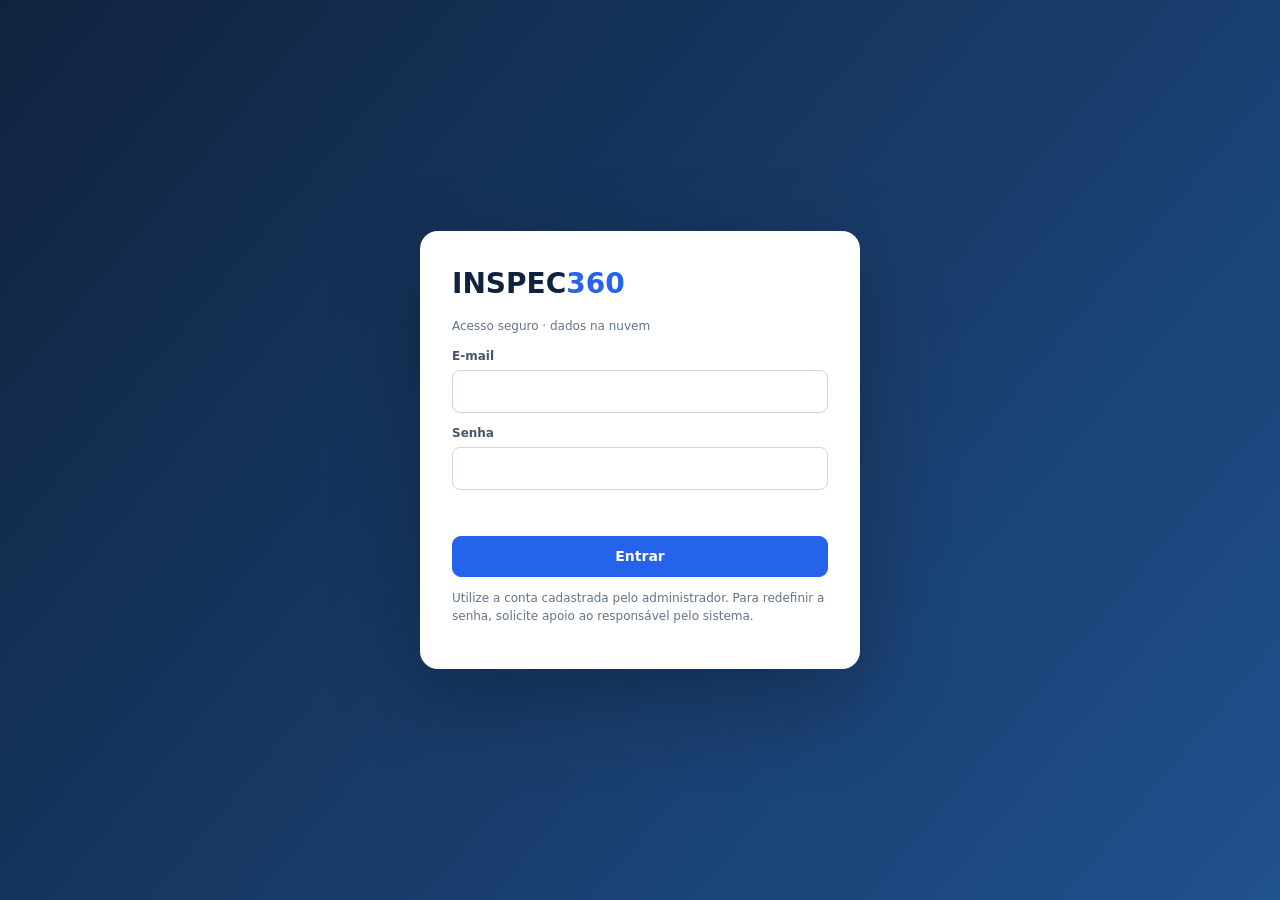
==== commit a396a4e4: "Integrate Supabase Auth, shared inspection data and private photo storage" ====
--- a/index.html
+++ b/index.html
@@ -4,15 +4,13 @@
 
 #auth-layer{position:fixed;inset:0;z-index:100;background:linear-gradient(130deg,#10233e,#1f518e);display:flex;align-items:center;justify-content:center;padding:16px}#auth-layer .auth-card{width:min(440px,100%);padding:32px;background:white;border-radius:18px;box-shadow:0 30px 90px #0004}#auth-layer h1{margin:0 0 5px;color:#10233e}#auth-layer .auth-error{color:#b91c1c;font-size:13px;min-height:20px}.readonly-banner{padding:10px;border:1px solid #e4b75d;background:#fff8e8;border-radius:10px;margin-bottom:14px}
 @media print{#auth-layer{display:none!important}}
-</style></head><body><div class="layout"><aside><div class="logo">INSPEC<span>360</span></div><div class="smallmuted">GESTÃO</div><nav id="nav"></nav><div class="smallmuted">DADOS LOCAIS</div><div class="hint" style="padding:9px;color:#a9bfd7">Sem nuvem. Faça backups regularmente.</div></aside><main><header class="top"><div><h1 id="page-title">Visão geral</h1><small id="page-sub">Sistema de inspeção predial</small></div><div class="row"><span class="tag" id="storage-tag">Armazenamento local</span><span id="signed-user" class="hint"></span><button class="btn sm" data-action="password">Minha senha</button><button class="btn sm" data-action="logout">Sair</button><button class="btn sm" data-action="backup">⇩ Backup</button></div></header><section class="content" id="content"></section></main></div><div id="auth-layer" style="display:none"></div><div id="modal-root"></div><div id="toast-root"></div><div id="print-host" style="display:none"></div><input type="file" id="restore-file" accept=".json,application/json" hidden><script>
+</style></head><body><div class="layout"><aside><div class="logo">INSPEC<span>360</span></div><div class="smallmuted">GESTÃO</div><nav id="nav"></nav><div class="smallmuted">DADOS NA NUVEM</div><div class="hint" style="padding:9px;color:#a9bfd7">Dados compartilhados pela organização. Faça backups regularmente.</div></aside><main><header class="top"><div><h1 id="page-title">Visão geral</h1><small id="page-sub">Sistema de inspeção predial</small></div><div class="row"><span class="tag" id="storage-tag">Nuvem · v3</span><button class="btn sm" data-action="refreshCloud">Atualizar dados</button><span id="signed-user" class="hint"></span><button class="btn sm" data-action="password">Minha senha</button><button class="btn sm" data-action="logout">Sair</button><button class="btn sm" data-action="backup">⇩ Backup</button></div></header><section class="content" id="content"></section></main></div><div id="auth-layer" style="display:none"></div><div id="modal-root"></div><div id="toast-root"></div><div id="print-host" style="display:none"></div><input type="file" id="restore-file" accept=".json,application/json" hidden><script>
 'use strict';
 const $=s=>document.querySelector(s), esc=v=>String(v??'').replace(/[&<>"']/g,c=>({'&':'&amp;','<':'&lt;','>':'&gt;','"':'&quot;',"'":'&#39;'}[c])),uid=()=>crypto.randomUUID?crypto.randomUUID():('i'+Date.now()+Math.random().toString(36).slice(2));
-const dbName='inspec360_v1', stores=['condos','inspections','areas','items','findings','photos','settings','users'];let db,state={page:'dashboard',inspectionId:null,areaId:null,itemId:null,reportMode:'all',reportLayout:'pair',search:''},urls=new Set();
-function openDB(){return new Promise((res,rej)=>{let q=indexedDB.open(dbName,2);q.onupgradeneeded=()=>stores.forEach(n=>{if(!q.result.objectStoreNames.contains(n))q.result.createObjectStore(n,{keyPath:'id'})});q.onsuccess=()=>res(q.result);q.onerror=()=>rej(q.error)})}
-function trans(store,mode='readonly'){return db.transaction(store,mode).objectStore(store)}function all(s){return new Promise((res,rej)=>{let r=trans(s).getAll();r.onsuccess=()=>res(r.result);r.onerror=()=>rej(r.error)})}function put(s,obj){return new Promise((res,rej)=>{let r=trans(s,'readwrite').put(obj);r.onsuccess=()=>res(obj);r.onerror=()=>rej(r.error)})}function del(s,id){return new Promise((res,rej)=>{let r=trans(s,'readwrite').delete(id);r.onsuccess=res;r.onerror=()=>rej(r.error)})}
-let D={};async function load(){for(let s of stores)D[s]=await all(s)}function by(s,id){return D[s].find(x=>x.id===id)}function child(s,key,id){return D[s].filter(x=>x[key]===id)}function opt(label,values,cur){return `<label class="field"><span>${label}</span><select name="${values.name||''}">${values.entries.map(v=>`<option value="${esc(v)}" ${v===cur?'selected':''}>${esc(v)}</option>`).join('')}</select></label>`}function field(name,label,value='',type='text',required=false){return `<div class="field"><label for="f-${name}">${label}</label>${type==='textarea'?`<textarea id="f-${name}" name="${name}">${esc(value)}</textarea>`:`<input id="f-${name}" name="${name}" type="${type}" value="${esc(value)}" ${required?'required':''}>`}</div>`}function select(name,label,opts,cur){return `<div class="field"><label>${label}</label><select name="${name}">${opts.map(o=>{let [v,t]=Array.isArray(o)?o:[o,o];return `<option value="${esc(v)}" ${v===cur?'selected':''}>${esc(t)}</option>`}).join('')}</select></div>`}
+const dbName='inspec360_v1', stores=['condos','inspections','areas','items','findings','photos','settings','users'];let state={page:'dashboard',inspectionId:null,areaId:null,itemId:null,reportMode:'all',reportLayout:'pair',search:''},urls=new Set();
+let D={};function by(s,id){return D[s].find(x=>x.id===id)}function child(s,key,id){return D[s].filter(x=>x[key]===id)}function opt(label,values,cur){return `<label class="field"><span>${label}</span><select name="${values.name||''}">${values.entries.map(v=>`<option value="${esc(v)}" ${v===cur?'selected':''}>${esc(v)}</option>`).join('')}</select></label>`}function field(name,label,value='',type='text',required=false){return `<div class="field"><label for="f-${name}">${label}</label>${type==='textarea'?`<textarea id="f-${name}" name="${name}">${esc(value)}</textarea>`:`<input id="f-${name}" name="${name}" type="${type}" value="${esc(value)}" ${required?'required':''}>`}</div>`}function select(name,label,opts,cur){return `<div class="field"><label>${label}</label><select name="${name}">${opts.map(o=>{let [v,t]=Array.isArray(o)?o:[o,o];return `<option value="${esc(v)}" ${v===cur?'selected':''}>${esc(t)}</option>`}).join('')}</select></div>`}
 const icons={dashboard:'◫',condos:'▥',inspections:'☷',photos:'▧',reports:'▤',templates:'▦',settings:'⚙',users:'♙',backup:'↥'};const pages=[['dashboard','Dashboard'],['condos','Condomínios'],['inspections','Inspeções'],['photos','Galeria fotográfica'],['reports','Laudos técnicos'],['templates','Modelos e listas'],['settings','Configurações / backup'],['users','Gestão de acessos']];function navigate(p,id){if(!sessionUser)return; if(p==='users'&&!isAdmin())return;state.page=p;if(id!==undefined)state.inspectionId=id;state.areaId=null;state.itemId=null;render()};function btn(text,action,extra='',klass=''){return `<button type="button" class="btn ${klass}" data-action="${action}" ${extra}>${text}</button>`}function statusTag(s){let c=/Conforme|Conclu|Final|Revisad/i.test(s)?'green':/Não conforme|Crític/i.test(s)?'red':/andamento|Pendente/i.test(s)?'yellow':'';return `<span class="tag ${c}">${esc(s)}</span>`}function counts(ins){let its=child('items','inspectionId',ins.id),done=its.filter(i=>!['Pendente','Não inspecionado'].includes(i.status));return {n:its.length,done:done.length,pct:its.length?Math.round(done.length/its.length*100):0}}
-function render(){if(!sessionUser){showAuth();return}urls.forEach(u=>URL.revokeObjectURL(u));urls.clear();$('#nav').innerHTML=pages.filter(([id])=>id!=='users'||isAdmin()).map(([id,n])=>`<button class="navbtn ${state.page===id?'on':''}" data-page="${id}"><b>${icons[id]}</b>${n}</button>`).join('');let names={dashboard:'Visão geral',condos:'Condomínios',inspections:'Inspeções',workspace:'Área de inspeção',photos:'Galeria fotográfica',reports:'Laudos técnicos',templates:'Modelos de inspeção',settings:'Configurações e proteção dos dados',users:'Gestão de acessos'};$('#page-title').textContent=names[state.page];$('#signed-user').textContent=sessionUser.name+' · '+roleLabels[sessionUser.role];$('#page-sub').textContent=state.page==='workspace'?by('inspections',state.inspectionId)?.title||'Inspeção':'Inspec360 · armazenamento local';$('#content').innerHTML=({dashboard:renderDashboard,condos:renderCondos,inspections:renderInspections,workspace:renderWorkspace,photos:renderPhotos,reports:renderReports,templates:renderTemplates,settings:renderSettings,users:renderUsers}[state.page]||renderDashboard)()}
+function render(){if(!sessionUser){showAuth();return}urls.forEach(u=>URL.revokeObjectURL(u));urls.clear();$('#nav').innerHTML=pages.filter(([id])=>id!=='users'||isAdmin()).map(([id,n])=>`<button class="navbtn ${state.page===id?'on':''}" data-page="${id}"><b>${icons[id]}</b>${n}</button>`).join('');let names={dashboard:'Visão geral',condos:'Condomínios',inspections:'Inspeções',workspace:'Área de inspeção',photos:'Galeria fotográfica',reports:'Laudos técnicos',templates:'Modelos de inspeção',settings:'Configurações e proteção dos dados',users:'Gestão de acessos'};$('#page-title').textContent=names[state.page];$('#signed-user').textContent=sessionUser.name+' · '+roleLabels[sessionUser.role];$('#page-sub').textContent=state.page==='workspace'?by('inspections',state.inspectionId)?.title||'Inspeção':'Inspec360 · nuvem · v3';$('#content').innerHTML=({dashboard:renderDashboard,condos:renderCondos,inspections:renderInspections,workspace:renderWorkspace,photos:renderPhotos,reports:renderReports,templates:renderTemplates,settings:renderSettings,users:renderUsers}[state.page]||renderDashboard)()}
 function renderDashboard(){let ins=D.inspections,items=D.items,photos=D.photos,findings=D.findings;return `<div class="row between toolbar"><div><h2 style="margin:0">Bem-vindo ao Inspec360</h2><div class="hint">Controle seus trabalhos do campo ao laudo final.</div></div>${btn('+ Nova inspeção','newInspection','','primary')}</div><div class="stats">${[['Condomínios',D.condos.length],['Inspeções',ins.length],['Itens inspecionados',items.filter(i=>i.status!=='Pendente'&&i.status!=='Não inspecionado').length],['Fotografias',photos.length],['Constatações',findings.length],['Em andamento',ins.filter(i=>i.status==='Em andamento').length],['Itens pendentes',items.filter(i=>i.status==='Pendente'||i.status==='Não inspecionado').length],['Finalizadas',ins.filter(i=>i.status==='Concluída').length]].map(([a,b])=>`<div class="stat"><strong>${b}</strong><span>${a}</span></div>`).join('')}</div><div class="card" style="margin-top:18px"><h2>Inspeções recentes</h2>${renderInsTable(ins.slice().sort((a,b)=>b.created.localeCompare(a.created)).slice(0,8))}</div>`}
 function renderInsTable(arr){return arr.length?`<div class="tablewrap"><table><thead><tr><th>Inspeção</th><th>Condomínio</th><th>Situação</th><th>Avanço</th><th>Ações</th></tr></thead><tbody>${arr.map(x=>{let k=counts(x);return `<tr><td><strong>${esc(x.title)}</strong><div class="hint">${esc(x.date||'Sem data')}</div></td><td>${esc(by('condos',x.condoId)?.name||'—')}</td><td>${statusTag(x.status)}</td><td><div class="progress" style="min-width:95px"><div style="width:${k.pct}%"></div></div><span class="hint">${k.done}/${k.n} · ${k.pct}%</span></td><td>${btn('Abrir','openInspection',`data-id="${x.id}"`,'sm')} ${btn('Editar','editInspection',`data-id="${x.id}"`,'sm')}</td></tr>`}).join('')}</tbody></table></div>`:`<div class="empty">Nenhuma inspeção cadastrada.<br><br>${btn('Criar inspeção','newInspection','','primary')}</div>`}
 function renderCondos(){return `<div class="row between toolbar"><div class="hint">Cadastre os empreendimentos que deseja inspecionar.</div>${btn('+ Novo condomínio','newCondo','','primary')}</div>${D.condos.length?`<div class="grid3">${D.condos.map(c=>`<div class="card"><h2>▥ ${esc(c.name)}</h2><p class="hint">${esc([c.address,c.city,c.state].filter(Boolean).join(', ')||'Endereço não informado')}</p><p>${child('inspections','condoId',c.id).length} inspeções registradas</p><div class="row">${btn('Editar','editCondo',`data-id="${c.id}"`,'sm')}${btn('Inspeções','filterCondo',`data-id="${c.id}"`,'sm')}${btn('Excluir','deleteCondo',`data-id="${c.id}"`,'sm danger')}</div></div>`).join('')}</div>`:`<div class="empty">Comece cadastrando o Condomínio Aziz Ary.</div>`}`}
@@ -24,8 +22,9 @@
 function renderPhotos(){let ins=by('inspections',state.inspectionId),list=D.photos.filter(p=>!ins||p.inspectionId===ins.id).sort((a,b)=>a.order-b.order);return `<div class="row between toolbar"><div>${select('photoInspection','Filtrar inspeção',[['','Todas'],...D.inspections.map(i=>[i.id,i.title])],ins?.id||'')}</div><span class="tag">${list.length} imagens</span></div><div class="card">${renderGallery(list)}</div>`}
 function renderReports(){return `<div class="card"><div class="row between"><div><h2>Gerador de laudos técnicos</h2><p class="hint">Visualize, exporte em Word editável ou imprima em PDF.</p></div></div>${D.inspections.length?D.inspections.map(i=>`<div class="row between" style="padding:13px 0;border-top:1px solid var(--line)"><div><b>${esc(i.title)}</b><div class="hint">${esc(by('condos',i.condoId)?.name||'')}</div></div>${btn('Preparar laudo','openReport',`data-id="${i.id}"`,'primary')}</div>`).join(''):'<p class="hint">Crie uma inspeção para emitir um laudo.</p>'}</div>`}
 const BASIC=['Portaria','Estacionamento','Áreas comuns','Salão de festas','Coworking','Apartamentos','Fachadas','Cobertura','Áreas técnicas'];const BASIC_ITEMS=['Pisos','Revestimentos','Alvenarias','Pintura e acabamentos','Instalações elétricas','Instalações hidrossanitárias','Esquadrias','Estruturas','Impermeabilização'];function renderTemplates(){return `<div class="card"><h2>Modelo inicial — Condomínio residencial</h2><p>Estrutura reutilizável com ${BASIC.length} ambientes e ${BASIC_ITEMS.length} itens-padrão por ambiente. Você pode editar ou remover qualquer registro após aplicar o modelo.</p><div class="grid2"><div><h3>Ambientes</h3>${BASIC.map(x=>`<p>▸ ${x}</p>`).join('')}</div><div><h3>Itens de verificação</h3>${BASIC_ITEMS.map(x=>`<p>○ ${x}</p>`).join('')}</div></div><p class="hint">Para aplicar, abra a inspeção e escolha “Aplicar modelo básico”. O modelo não altera inspeções anteriores.</p></div>`}
-function renderSettings(){let s=by('settings','profile')||{};return `<div class="card"><h2>Dados do responsável técnico / modelo de laudo</h2><form id="settings-form"><div class="grid2">${field('engineer','Engenheiro responsável',s.engineer||'')}${field('crea','Registro profissional / CREA',s.crea||'')}${field('company','Empresa / escritório',s.company||'')}${field('contact','Contato',s.contact||'')}${field('reportTitle','Título padrão do laudo',s.reportTitle||'LAUDO TÉCNICO DE INSPEÇÃO PREDIAL')}${field('methodology','Metodologia / texto padrão',s.methodology||'','textarea')}</div><div class="card" style="background:#f8fafc"><h2>Logomarca do laudo</h2><p class="hint">Escolha PNG ou JPEG. A imagem será colocada na capa e incorporada ao Word.</p>${s.logo?`<img src="${s.logo}" alt="Logo atual" style="max-height:115px;max-width:300px;object-fit:contain">`:''}<div class="field"><label>Adicionar / substituir logomarca</label><input id="logo-upload" type="file" accept="image/png,image/jpeg"></div><label><input type="checkbox" name="removeLogo" value="yes"> Remover a logomarca atual</label></div><button class="btn primary" type="submit">Salvar configurações</button></form></div><div class="card"><h2>Backup e restauração</h2><p>O armazenamento é exclusivo do navegador atual. A limpeza de dados, troca de computador ou problemas no disco podem causar perda das inspeções.</p><div class="row">${btn('Baixar backup completo (.json)','backup','','primary')}${btn('Restaurar backup','restore')}${btn('Exportar dados sem fotos','backupLite')}</div><div class="alert">O arquivo de backup pode conter fotografias e dados pessoais. Guarde-o em local protegido. A restauração SUBSTITUI os dados existentes.</div></div><div class="card"><h2>Informações de armazenamento</h2><p id="quota-info" class="hint">Clique abaixo para consultar a estimativa de uso.</p>${btn('Verificar espaço','quota')}</div>`}
-function modal(title,body,submit='Salvar',onSubmit=null,wide=false){$('#modal-root').innerHTML=`<div class="overlay" id="overlay"><div class="modal ${wide?'wide':''}"><div class="row between"><h2>${esc(title)}</h2>${btn('✕','closeModal','','sm ghost')}</div><form id="modal-form">${body}<div class="row" style="justify-content:flex-end;margin-top:16px">${btn('Cancelar','closeModal')}${submit?`<button type="submit" class="btn primary">${submit}</button>`:''}</div></form></div></div>`;if(onSubmit)$('#modal-form').onsubmit=e=>{e.preventDefault();onSubmit(Object.fromEntries(new FormData(e.target).entries()))}}function closeModal(){$('#modal-root').innerHTML=''}function toast(t){$('#toast-root').innerHTML=`<div class="toast">${esc(t)}</div>`;setTimeout(()=>$('#toast-root').innerHTML='',3500)}
+function renderSettings(){let s=by('settings','profile')||{};return `<div class="card"><h2>Dados do responsável técnico / modelo de laudo</h2><form id="settings-form"><div class="grid2">${field('engineer','Engenheiro responsável',s.engineer||'')}${field('crea','Registro profissional / CREA',s.crea||'')}${field('company','Empresa / escritório',s.company||'')}${field('contact','Contato',s.contact||'')}${field('reportTitle','Título padrão do laudo',s.reportTitle||'LAUDO TÉCNICO DE INSPEÇÃO PREDIAL')}${field('methodology','Metodologia / texto padrão',s.methodology||'','textarea')}</div><div class="card" style="background:#f8fafc"><h2>Logomarca do laudo</h2><p class="hint">Escolha PNG ou JPEG. A imagem será colocada na capa e incorporada ao Word.</p>${s.logo?`<img src="${esc(s.logo)}" alt="Logo atual" style="max-height:115px;max-width:300px;object-fit:contain">`:''}<div class="field"><label>Adicionar / substituir logomarca</label><input id="logo-upload" type="file" accept="image/png,image/jpeg"></div><label><input type="checkbox" name="removeLogo" value="yes"> Remover a logomarca atual</label></div><button class="btn primary" type="submit">Salvar configurações</button></form></div><div class="card"><h2>Backup e restauração</h2><p>Os dados são armazenados no Supabase. Faça backups completos regularmente. A importação inicial aceita apenas uma organização vazia e preserva os usuários da nuvem.</p><div class="row">${btn('Baixar backup completo (.json)','backup','','primary')}${btn('Importar backup inicial','restore')}${btn('Exportar dados sem fotos','backupLite')}</div><div class="alert">O arquivo de backup pode conter fotografias e dados pessoais. Guarde-o em local protegido. A importação inicial não substitui registros existentes. Usuários e senhas locais não são migrados.</div></div><div class="card"><h2>Uso do plano</h2><p>Consulte o consumo de banco, Storage e tráfego no painel Usage do Supabase. Fotografias novas são convertidas para JPEG, com até 1.800 pixels no maior lado.</p></div>`}
+function modal(title,body,submit='Salvar',onSubmit=null,wide=false){$('#modal-root').innerHTML=`<div class="overlay" id="overlay"><div class="modal ${wide?'wide':''}"><div class="row between"><h2>${esc(title)}</h2>${btn('✕','closeModal','','sm ghost')}</div><form id="modal-form">${body}<p id="modal-error" class="auth-error" role="alert"></p><div class="row" style="justify-content:flex-end;margin-top:16px">${btn('Cancelar','closeModal')}${submit?`<button type="submit" class="btn primary">${submit}</button>`:''}</div></form></div></div>`;if(onSubmit)$('#modal-form').onsubmit=async e=>{e.preventDefault();const form=e.target,button=form.querySelector('[type=submit]');if(button.disabled)return;button.disabled=true;$('#modal-error').textContent='Salvando…';try{await onSubmit(Object.fromEntries(new FormData(form).entries()))}catch(ex){const target=$('#modal-error');if(target)target.textContent=ex.message;else alert(ex.message)}finally{button.disabled=false}}}
+function closeModal(){$('#modal-root').innerHTML=''}function toast(t){$('#toast-root').innerHTML=`<div class="toast">${esc(t)}</div>`;setTimeout(()=>$('#toast-root').innerHTML='',3500)}
 async function save(s,o){if(!canEdit())throw Error('Acesso somente consulta');await put(s,o);await load();closeModal();render();toast('Alterações salvas com sucesso.')}function condoModal(id){let c=by('condos',id)||{};modal(id?'Editar condomínio':'Novo condomínio',`<div class="grid2">${field('name','Nome do condomínio',c.name||'Condomínio Aziz Ary','text',true)}${field('address','Endereço',c.address)}${field('neighborhood','Bairro',c.neighborhood)}${field('city','Cidade',c.city)}${field('state','Estado',c.state)}${field('zip','CEP',c.zip)}${field('cnpj','CNPJ',c.cnpj)}${field('manager','Síndico / responsável',c.manager)}${field('administrator','Administradora',c.administrator)}${field('email','E-mail',c.email,'email')}${field('blocks','Blocos / torres',c.blocks)}${field('units','Unidades',c.units)}</div>${field('notes','Informações adicionais',c.notes,'textarea')}`,'Salvar',async v=>save('condos',{...c,...v,id:id||uid(),created:c.created||new Date().toISOString()}),true)}
 function inspectionModal(id){if(!D.condos.length){toast('Cadastre primeiro um condomínio.');condoModal();return}let i=by('inspections',id)||{};modal(id?'Editar inspeção':'Nova inspeção',`${select('condoId','Condomínio',D.condos.map(c=>[c.id,c.name]),i.condoId||D.condos[0].id)}${field('title','Título',i.title||'Inspeção Predial – '+new Date().getFullYear(),'text',true)}<div class="grid2">${field('date','Data de início',i.date||new Date().toISOString().slice(0,10),'date')}${select('status','Status',['Não iniciada','Em andamento','Em revisão','Concluída','Arquivada'],i.status||'Em andamento')}${field('engineer','Responsável técnico',i.engineer||by('settings','profile')?.engineer||'')}${field('crea','Registro profissional',i.crea||by('settings','profile')?.crea||'')}</div>${field('objective','Objetivo e escopo',i.objective,'textarea')}`,'Salvar',async v=>{let o={...i,...v,id:id||uid(),created:i.created||new Date().toISOString()};await save('inspections',o);state.page='workspace';state.inspectionId=o.id;render()},true)}
 function areaModal(id){let a=by('areas',id)||{};modal(id?'Editar área':'Novo ambiente',`${field('name','Nome do ambiente',a.name,'text',true)}${field('location','Localização / pavimento / bloco',a.location||'')}${field('notes','Observações',a.notes,'textarea')}`,'Salvar',async v=>save('areas',{...a,...v,id:id||uid(),inspectionId:state.inspectionId,order:a.order??child('areas','inspectionId',state.inspectionId).length}))}
@@ -33,14 +32,13 @@
 function findingModal(id){let f=by('findings',id)||{};modal(id?'Editar constatação':'Nova constatação',`${field('title','Título / identificação',f.title,'text',true)}${field('description','Descrição da condição observada',f.description,'textarea')}${select('classification','Classificação',['Não definida','Anomalia','Falha','Observação','Condição conforme'],f.classification||'Não definida')}${select('priority','Prioridade',['Não definida','Baixa','Média','Alta','Crítica'],f.priority||'Não definida')}${field('recommendation','Recomendação técnica',f.recommendation,'textarea')}`,'Salvar',async v=>save('findings',{...f,...v,id:id||uid(),itemId:state.itemId,areaId:state.areaId,inspectionId:state.inspectionId,created:f.created||new Date().toISOString()}),true)}
 async function photoModal(id){let p=by('photos',id);if(!p)return;let src=urlPhoto(p);let thisItems=child('items','inspectionId',p.inspectionId);modal('Editar fotografia',`<img src="${src}" style="width:100%;max-height:300px;object-fit:contain;margin-bottom:12px">${field('caption','Legenda',p.caption||'')}${select('itemId','Vincular ao item',thisItems.map(i=>[i.id,`${by('areas',i.areaId)?.name||''} / ${i.name}`]),p.itemId)}${select('findingId','Constatação relacionada',[['','Sem vínculo específico'],...D.findings.filter(f=>f.inspectionId===p.inspectionId).map(f=>[f.id,f.title])],p.findingId||'')}`,'Salvar',async v=>{let item=by('items',v.itemId);await save('photos',{...p,...v,areaId:item.areaId})})}
 function photoPicker(){let input=document.createElement('input');input.type='file';input.accept='image/*';input.multiple=true;input.onchange=()=>addPhotos(input.files);input.click()}
-async function addPhotos(files){if(!canEdit())throw Error('Acesso somente consulta');if(!state.itemId){toast('Selecione um item para adicionar fotos.');return}let imgs=Array.from(files||[]).filter(f=>f.type.startsWith('image/'));let existing=child('photos','itemId',state.itemId).length;try{for(let n=0;n<imgs.length;n++){let f=imgs[n];await put('photos',{id:uid(),itemId:state.itemId,inspectionId:state.inspectionId,areaId:state.areaId,blob:f,name:f.name,caption:'',order:existing+n,created:new Date().toISOString()})}await load();render();toast(`${imgs.length} foto(s) adicionada(s).`)}catch(e){console.error(e);toast('Falha ao salvar imagens. Verifique espaço disponível.')}}
-async function removeLinked(store,id){if(!canEdit())throw Error('Sem permissão');if(!confirm('Confirma a exclusão? Esta ação é permanente.'))return;let deleting={condos:async()=>{for(let i of child('inspections','condoId',id))await cascadeInspection(i.id)},inspections:async()=>cascadeInspection(id),areas:async()=>{for(let i of child('items','areaId',id))await cascadeItem(i.id)},items:async()=>cascadeItem(id),findings:async()=>{for(let p of D.photos.filter(p=>p.findingId===id))await put('photos',{...p,findingId:''})},photos:async()=>{}};await deleting[store]();await del(store,id);if(store==='areas')state.areaId=null;if(store==='items')state.itemId=null;if(store==='inspections')state.page='inspections';await load();render();toast('Registro excluído.')}
+async function addPhotos(files){if(!canEdit())throw Error('Acesso somente consulta');if(!state.itemId){toast('Selecione um item para adicionar fotos.');return}let imgs=Array.from(files||[]).filter(f=>f.type.startsWith('image/'));let existing=child('photos','itemId',state.itemId).length;try{for(let n=0;n<imgs.length;n++){let f=imgs[n];await put('photos',{id:uid(),itemId:state.itemId,inspectionId:state.inspectionId,areaId:state.areaId,blob:f,name:f.name,caption:'',order:existing+n,created:new Date().toISOString()})}await load();render();toast(`${imgs.length} foto(s) adicionada(s).`)}catch(e){console.error(e);toast('Falha ao salvar imagens: '+e.message)}}
+async function removeLinked(store,id){if(!canEdit())throw Error('Sem permissão');if(!confirm('Confirma a exclusão? Esta ação é permanente.'))return;let deleting={condos:async()=>{for(let i of child('inspections','condoId',id))await cascadeInspection(i.id)},inspections:async()=>cascadeInspection(id),areas:async()=>{for(let i of child('items','areaId',id))await cascadeItem(i.id)},items:async()=>cascadeItem(id),findings:async()=>{for(let p of D.photos.filter(p=>p.findingId===id))await put('photos',{...p,findingId:''})},photos:async()=>{}};await deleting[store]();if(!['items','inspections'].includes(store))await del(store,id);if(store==='areas')state.areaId=null;if(store==='items')state.itemId=null;if(store==='inspections')state.page='inspections';await load();render();toast('Registro excluído.')}
 async function cascadeItem(id){for(let f of child('findings','itemId',id))await del('findings',f.id);for(let p of child('photos','itemId',id))await del('photos',p.id);await del('items',id)}async function cascadeInspection(id){for(let f of child('findings','inspectionId',id))await del('findings',f.id);for(let p of child('photos','inspectionId',id))await del('photos',p.id);for(let i of child('items','inspectionId',id))await del('items',i.id);for(let a of child('areas','inspectionId',id))await del('areas',a.id);await del('inspections',id)}
 async function applyTemplate(){if(!canEdit())throw Error('Sem permissão');if(!confirm('Adicionar os ambientes e itens do modelo básico a esta inspeção? Ambientes com o mesmo nome serão preservados.'))return;let n=0;for(let a of BASIC){let ex=child('areas','inspectionId',state.inspectionId).find(x=>x.name===a);let id=ex?.id||uid();if(!ex)await put('areas',{id,inspectionId:state.inspectionId,name:a,order:n++});for(let x of BASIC_ITEMS){if(!D.items.some(i=>i.areaId===id&&i.name===x))await put('items',{id:uid(),inspectionId:state.inspectionId,areaId:id,name:x,status:'Pendente',order:BASIC_ITEMS.indexOf(x)})}}await load();render();toast('Modelo aplicado à inspeção.')}
 function download(blob,name){let u=URL.createObjectURL(blob),a=document.createElement('a');a.href=u;a.download=name;document.body.append(a);a.click();a.remove();setTimeout(()=>URL.revokeObjectURL(u),5000)}function bufToBase64(arr){let s='',u=new Uint8Array(arr);for(let i=0;i<u.length;i+=8192)s+=String.fromCharCode(...u.subarray(i,i+8192));return btoa(s)}function base64ToBlob(data,type){let s=atob(data),chunks=[];for(let i=0;i<s.length;i+=8192){let part=s.slice(i,i+8192),u=new Uint8Array(part.length);for(let j=0;j<part.length;j++)u[j]=part.charCodeAt(j);chunks.push(u)}return new Blob(chunks,{type})}
-async function backup(lite=false){if(!isAdmin())throw Error('Somente administrador');let o={format:'Inspec360Backup',version:1,created:new Date().toISOString(),data:{}};for(let s of stores){o.data[s]=[];for(let r of D[s]){let entry={...r};if(s==='photos'){delete entry.blob;if(!lite){entry.base64=bufToBase64(await r.blob.arrayBuffer());entry.mime=r.blob.type}}o.data[s].push(entry)}}download(new Blob([JSON.stringify(o)],{type:'application/json'}),`inspec360_backup_${new Date().toISOString().slice(0,10)}${lite?'_sem_fotos':''}.json`);toast('Backup gerado. Guarde o arquivo em local seguro.')}async function restoreFile(f){try{if(!isAdmin())throw Error('Somente administrador');let j=JSON.parse(await f.text());if(j.format!=='Inspec360Backup'||!j.data||!stores.filter(s=>s!=='users').every(s=>Array.isArray(j.data[s])))throw Error('Estrutura inválida');if(!confirm('A restauração SUBSTITUIRÁ todos os dados locais. Deseja continuar?'))return;for(let s of stores){for(let r of D[s])await del(s,r.id)}for(let s of stores){for(let e of (j.data[s]||[])){if(s==='photos'){e.blob=e.base64?base64ToBlob(e.base64,e.mime||'image/jpeg'):new Blob([]);delete e.base64;delete e.mime}await put(s,e)}}await load();sessionUser=null;sessionStorage.removeItem('inspec360_session');state={page:'dashboard',inspectionId:null,areaId:null,itemId:null,reportMode:'all',reportLayout:'pair',search:''};render();toast('Backup restaurado com sucesso.')}catch(e){console.error(e);alert('Não foi possível restaurar: '+e.message)}}
 function escapeXml(s){return esc(s).replace(/\r/g,'').replace(/\n/g,' ')}function dateStr(s){if(!s)return 'Não informada';let [y,m,d]=s.split('-');return y&&m&&d?`${d}/${m}/${y}`:s}function reportData(id){let i=by('inspections',id);if(!i)throw Error('Inspeção não encontrada');let condo=by('condos',i.condoId),areas=child('areas','inspectionId',id).sort((a,b)=>a.order-b.order);let sections=areas.map(a=>({area:a,items:child('items','areaId',a.id).sort((a,b)=>a.order-b.order).map(item=>({item,findings:child('findings','itemId',item.id),photos:child('photos','itemId',item.id).sort((a,b)=>a.order-b.order)}))}));return {i,condo,sections,profile:by('settings','profile')||{}}}
-function reportHtml(id,layout='pair'){let r=reportData(id),no=0;const p=x=>esc(x).replace(/\n/g,'<br>');return `<article class="report" id="report-document"><section class="cover">${r.profile.logo?`<img src="${r.profile.logo}" alt="Logomarca" style="max-width:330px;max-height:140px;object-fit:contain;margin:0 auto 35px">`:`<div style="font-size:25px;color:#2563eb;font-weight:850">INSPEC360</div>`}<h1>${p(r.profile.reportTitle||'LAUDO TÉCNICO DE INSPEÇÃO PREDIAL')}</h1><h2 style="border:0">${p(r.condo?.name||'Empreendimento')}</h2><p>${p([r.condo?.address,r.condo?.city,r.condo?.state].filter(Boolean).join(' · '))}</p><p>Data de referência: ${dateStr(r.i.date)}</p><p>Responsável técnico: ${p(r.i.engineer||r.profile.engineer||'Não informado')}</p><p>Registro profissional: ${p(r.i.crea||r.profile.crea||'Não informado')}</p></section><h2>1. Identificação e objeto</h2><p><b>Condomínio:</b> ${p(r.condo?.name||'')}</p><p><b>Inspeção:</b> ${p(r.i.title)}</p><p><b>Objetivo/escopo:</b> ${p(r.i.objective||'Não informado.')}</p><h2>2. Metodologia e limites</h2><p>${p(r.profile.methodology||'As observações apresentadas correspondem aos registros realizados pelo responsável técnico nos locais e itens cadastrados. A abrangência, os métodos e as limitações devem ser revisados pelo profissional responsável antes da emissão definitiva.')}</p><h2>3. Síntese quantitativa</h2><p>Ambientes registrados: ${r.sections.length}. Itens de verificação: ${r.sections.reduce((n,s)=>n+s.items.length,0)}. Fotografias: ${r.sections.reduce((n,s)=>n+s.items.reduce((m,j)=>m+j.photos.length,0),0)}.</p><h2>4. Resultados da inspeção</h2>${r.sections.map((s,a)=>`<h2>4.${a+1}. ${p(s.area.name)}</h2>${s.area.location?`<p><b>Local:</b> ${p(s.area.location)}</p>`:''}${s.items.map((it,b)=>`<h3>4.${a+1}.${b+1}. ${p(it.item.name)}</h3><p><b>Resultado:</b> ${p(it.item.status)}</p>${it.item.notes?`<p><b>Observações:</b> ${p(it.item.notes)}</p>`:''}${it.findings.map(f=>`<p><b>${p(f.title||'Constatação')}.</b> ${p(f.description||'')}</p><p><b>Classificação:</b> ${p(f.classification||'Não definida')} · <b>Prioridade:</b> ${p(f.priority||'Não definida')}</p>${f.recommendation?`<p><b>Recomendação técnica:</b> ${p(f.recommendation)}</p>`:''}`).join('')}${it.photos.length?`<div class="${layout==='pair'?'pair':''}">${it.photos.map(photo=>`<figure><img src="${urlPhoto(photo)}"><figcaption>Foto ${String(++no).padStart(3,'0')} – ${p(photo.caption||s.area.name+' – '+it.item.name)}</figcaption></figure>`).join('')}</div>`:''}`).join('')}`).join('')}<h2>5. Considerações finais e validação</h2><p>Este documento consolida os registros inseridos no sistema. Sua emissão definitiva depende da revisão do conteúdo, do escopo efetivamente realizado, das conclusões técnicas e dos requisitos profissionais aplicáveis, pelo engenheiro responsável.</p><p style="margin-top:45px;text-align:center">________________________________________<br>${p(r.i.engineer||r.profile.engineer||'Responsável técnico')}<br>${p(r.i.crea||r.profile.crea||'Registro profissional não informado')}</p></article>`}
+function reportHtml(id,layout='pair'){let r=reportData(id),no=0;const p=x=>esc(x).replace(/\n/g,'<br>');return `<article class="report" id="report-document"><section class="cover">${r.profile.logo?`<img src="${esc(r.profile.logo)}" alt="Logomarca" style="max-width:330px;max-height:140px;object-fit:contain;margin:0 auto 35px">`:`<div style="font-size:25px;color:#2563eb;font-weight:850">INSPEC360</div>`}<h1>${p(r.profile.reportTitle||'LAUDO TÉCNICO DE INSPEÇÃO PREDIAL')}</h1><h2 style="border:0">${p(r.condo?.name||'Empreendimento')}</h2><p>${p([r.condo?.address,r.condo?.city,r.condo?.state].filter(Boolean).join(' · '))}</p><p>Data de referência: ${dateStr(r.i.date)}</p><p>Responsável técnico: ${p(r.i.engineer||r.profile.engineer||'Não informado')}</p><p>Registro profissional: ${p(r.i.crea||r.profile.crea||'Não informado')}</p></section><h2>1. Identificação e objeto</h2><p><b>Condomínio:</b> ${p(r.condo?.name||'')}</p><p><b>Inspeção:</b> ${p(r.i.title)}</p><p><b>Objetivo/escopo:</b> ${p(r.i.objective||'Não informado.')}</p><h2>2. Metodologia e limites</h2><p>${p(r.profile.methodology||'As observações apresentadas correspondem aos registros realizados pelo responsável técnico nos locais e itens cadastrados. A abrangência, os métodos e as limitações devem ser revisados pelo profissional responsável antes da emissão definitiva.')}</p><h2>3. Síntese quantitativa</h2><p>Ambientes registrados: ${r.sections.length}. Itens de verificação: ${r.sections.reduce((n,s)=>n+s.items.length,0)}. Fotografias: ${r.sections.reduce((n,s)=>n+s.items.reduce((m,j)=>m+j.photos.length,0),0)}.</p><h2>4. Resultados da inspeção</h2>${r.sections.map((s,a)=>`<h2>4.${a+1}. ${p(s.area.name)}</h2>${s.area.location?`<p><b>Local:</b> ${p(s.area.location)}</p>`:''}${s.items.map((it,b)=>`<h3>4.${a+1}.${b+1}. ${p(it.item.name)}</h3><p><b>Resultado:</b> ${p(it.item.status)}</p>${it.item.notes?`<p><b>Observações:</b> ${p(it.item.notes)}</p>`:''}${it.findings.map(f=>`<p><b>${p(f.title||'Constatação')}.</b> ${p(f.description||'')}</p><p><b>Classificação:</b> ${p(f.classification||'Não definida')} · <b>Prioridade:</b> ${p(f.priority||'Não definida')}</p>${f.recommendation?`<p><b>Recomendação técnica:</b> ${p(f.recommendation)}</p>`:''}`).join('')}${it.photos.length?`<div class="${layout==='pair'?'pair':''}">${it.photos.map(photo=>`<figure><img src="${urlPhoto(photo)}"><figcaption>Foto ${String(++no).padStart(3,'0')} – ${p(photo.caption||s.area.name+' – '+it.item.name)}</figcaption></figure>`).join('')}</div>`:''}`).join('')}`).join('')}<h2>5. Considerações finais e validação</h2><p>Este documento consolida os registros inseridos no sistema. Sua emissão definitiva depende da revisão do conteúdo, do escopo efetivamente realizado, das conclusões técnicas e dos requisitos profissionais aplicáveis, pelo engenheiro responsável.</p><p style="margin-top:45px;text-align:center">________________________________________<br>${p(r.i.engineer||r.profile.engineer||'Responsável técnico')}<br>${p(r.i.crea||r.profile.crea||'Registro profissional não informado')}</p></article>`}
 function reportModal(id){state.inspectionId=id;let i=by('inspections',id);modal('Preparar laudo — '+i.title,`<div class="row between"><div class="field"><label>Disposição das imagens</label><select name="layout" id="report-layout"><option value="pair">Duas por linha</option><option value="single">Uma por linha</option></select></div><div class="row">${btn('Pré-visualizar','previewReport')}${btn('Gerar Word (.docx)','exportDocx','','primary')}${btn('Imprimir / salvar PDF','printReport')}</div></div><div class="alert">Revise o conteúdo antes da emissão definitiva. O PDF é gerado pela opção “Salvar como PDF” na janela de impressão do navegador.</div><div id="report-preview" style="max-height:65vh;overflow:auto;background:#f0f3f7;padding:15px"><p class="hint">Clique em Pré-visualizar.</p></div>`,null,null,true)}
 async function previewReport(){let layout=$('#report-layout')?.value||'pair';$('#report-preview').innerHTML=reportHtml(state.inspectionId,layout)}async function printReport(){let layout=$('#report-layout')?.value||'pair';$('#print-host').innerHTML=reportHtml(state.inspectionId,layout);closeModal();await new Promise(r=>setTimeout(r,450));window.print();}
 // OOXML .docx gerado localmente, pacote ZIP sem compressão, compatível com Word e LibreOffice.
@@ -51,21 +49,13 @@
 function safeName(s){return s.normalize('NFD').replace(/[\u0300-\u036f]/g,'').replace(/[^a-z0-9_-]+/gi,'_').slice(0,55).toLowerCase()}
 class ZipStore{constructor(){this.files=[]}add(name,data){this.files.push({name,data,crc:crc32(data)})}blob(type='application/zip'){let pieces=[],centrals=[],offset=0;for(let f of this.files){let n=enc.encode(f.name),d=f.data,h=new Uint8Array(30+n.length),v=new DataView(h.buffer);v.setUint32(0,0x04034b50,true);v.setUint16(4,20,true);v.setUint16(8,0,true);v.setUint32(14,f.crc,true);v.setUint32(18,d.length,true);v.setUint32(22,d.length,true);v.setUint16(26,n.length,true);h.set(n,30);pieces.push(h,d);let c=new Uint8Array(46+n.length),cv=new DataView(c.buffer);cv.setUint32(0,0x02014b50,true);cv.setUint16(4,20,true);cv.setUint16(6,20,true);cv.setUint32(16,f.crc,true);cv.setUint32(20,d.length,true);cv.setUint32(24,d.length,true);cv.setUint16(28,n.length,true);cv.setUint32(42,offset,true);c.set(n,46);centrals.push(c);offset+=h.length+d.length}let dir=centrals.reduce((a,x)=>a+x.length,0),e=new Uint8Array(22),v=new DataView(e.buffer);v.setUint32(0,0x06054b50,true);v.setUint16(8,this.files.length,true);v.setUint16(10,this.files.length,true);v.setUint32(12,dir,true);v.setUint32(16,offset,true);return new Blob([...pieces,...centrals,e],{type})}}let crcTable=Array.from({length:256},(_,n)=>{let c=n;for(let k=0;k<8;k++)c=c&1?0xedb88320^(c>>>1):c>>>1;return c>>>0});function crc32(bytes){let c=0xffffffff;for(let b of bytes)c=crcTable[(c^b)&255]^(c>>>8);return(c^0xffffffff)>>>0}
 const actionMap={logout:()=>logout(),password:()=>passwordModal(),newUser:()=>userModal(),editUser:e=>userModal(e.dataset.id),toggleUser:e=>toggleUser(e.dataset.id),newCondo:()=>condoModal(),editCondo:e=>condoModal(e.dataset.id),deleteCondo:e=>removeLinked('condos',e.dataset.id),filterCondo:e=>{state.search=e.dataset.id;navigate('inspections')},newInspection:()=>inspectionModal(),editInspection:e=>inspectionModal(e.dataset.id),openInspection:e=>navigate('workspace',e.dataset.id),newArea:()=>areaModal(),editArea:e=>areaModal(e.dataset.id),deleteArea:e=>removeLinked('areas',e.dataset.id),chooseArea:e=>{state.areaId=e.dataset.id;state.itemId=null;render()},newItem:()=>itemModal(),editItem:e=>itemModal(e.dataset.id),deleteItem:e=>removeLinked('items',e.dataset.id),chooseItem:e=>{let i=by('items',e.dataset.id);state.areaId=i.areaId;state.itemId=i.id;render()},newFinding:()=>findingModal(),editFinding:e=>findingModal(e.dataset.id),deleteFinding:e=>removeLinked('findings',e.dataset.id),uploadPhotos:()=>photoPicker(),editPhoto:e=>photoModal(e.dataset.id),deletePhoto:e=>removeLinked('photos',e.dataset.id),viewPhoto:e=>{let p=by('photos',e.dataset.id),u=urlPhoto(p);modal('Fotografia',`<img src="${u}" style="max-width:100%;max-height:72vh;display:block;margin:auto"><p>${esc(p.caption||'Sem legenda')}</p>`,null)},movePhoto:async e=>{let p=by('photos',e.dataset.id),arr=child('photos','itemId',p.itemId).sort((a,b)=>a.order-b.order),idx=arr.findIndex(x=>x.id===p.id),j=idx+Number(e.dataset.dir);if(j<0||j>=arr.length)return;let other=arr[j];await put('photos',{...p,order:other.order});await put('photos',{...other,order:p.order});await load();render()},closeModal:()=>closeModal(),applyTemplate:()=>applyTemplate(),openReport:e=>reportModal(e.dataset.id),previewReport:()=>previewReport(),printReport:()=>printReport(),exportDocx:()=>exportDocx(),backup:()=>backup(false),backupLite:()=>backup(true),restore:()=>$('#restore-file').click(),quota:async()=>{let est=await navigator.storage?.estimate?.();$('#quota-info').textContent=est?`Uso aproximado: ${(est.usage/1048576).toFixed(1)} MB. Cota estimada: ${(est.quota/1048576).toFixed(1)} MB.`:'Não foi possível estimar o espaço utilizado.'}};
-document.addEventListener('click',async e=>{if(!sessionUser)return;let a=e.target.closest('[data-action]');let restricted=['newCondo','editCondo','deleteCondo','newInspection','editInspection','newArea','editArea','deleteArea','newItem','editItem','deleteItem','newFinding','editFinding','deleteFinding','uploadPhotos','editPhoto','deletePhoto','movePhoto','applyTemplate','restore'];let adminOnly=['restore','backup','backupLite'];if(a&&((restricted.includes(a.dataset.action)&&!canEdit())||(adminOnly.includes(a.dataset.action)&&!isAdmin()))){e.preventDefault();e.stopImmediatePropagation();toast('Sem permissão para esta operação.');return}let p=e.target.closest('[data-page]');if(p){navigate(p.dataset.page);return}let b=e.target.closest('[data-action]');if(b){e.preventDefault();try{await actionMap[b.dataset.action]?.(b)}catch(ex){console.error(ex);alert('Erro: '+ex.message)}}});document.addEventListener('submit',async e=>{if(!sessionUser||(!canEdit()&&e.target.id==='item-status')){e.preventDefault();toast('Sem permissão.');return}if(e.target.id==='item-status'){e.preventDefault();let o=by('items',state.itemId),v=Object.fromEntries(new FormData(e.target));await save('items',{...o,...v})}if(e.target.id==='settings-form'){e.preventDefault();if(!isAdmin()){toast('Somente administrador.');return}let v=Object.fromEntries(new FormData(e.target));let old=by('settings','profile')||{};let uploaded=$('#logo-upload').files[0];let logo=old.logo||'';if(v.removeLogo==='yes')logo='';if(uploaded){if(!['image/png','image/jpeg'].includes(uploaded.type)||uploaded.size>3*1024*1024){alert('Use PNG ou JPEG com até 3 MB.');return}logo=await fileAsDataURL(uploaded)}delete v.removeLogo;await save('settings',{...old,id:'profile',...v,logo})}});document.addEventListener('change',e=>{if(e.target.name==='filter'){state.search=e.target.value;render()}if(e.target.name==='photoInspection'){state.inspectionId=e.target.value||null;render()}});$('#restore-file').onchange=async e=>{if(e.target.files[0])await restoreFile(e.target.files[0]);e.target.value=''};document.addEventListener('dragover',e=>{if(e.target.closest('.drop'))e.preventDefault()});document.addEventListener('drop',e=>{if(e.target.closest('.drop')){e.preventDefault();if(canEdit())addPhotos(e.dataTransfer.files);else toast('Somente leitura')}});const roleLabels={admin:'Administrador',editor:'Engenheiro / Editor',viewer:'Consulta'};
+document.addEventListener('click',async e=>{if(!sessionUser)return;let a=e.target.closest('[data-action]');let restricted=['newCondo','editCondo','deleteCondo','newInspection','editInspection','newArea','editArea','deleteArea','newItem','editItem','deleteItem','newFinding','editFinding','deleteFinding','uploadPhotos','editPhoto','deletePhoto','movePhoto','applyTemplate','restore'];let adminOnly=['restore','backup','backupLite'];if(a&&((restricted.includes(a.dataset.action)&&!canEdit())||(adminOnly.includes(a.dataset.action)&&!isAdmin()))){e.preventDefault();e.stopImmediatePropagation();toast('Sem permissão para esta operação.');return}let p=e.target.closest('[data-page]');if(p){navigate(p.dataset.page);return}let b=e.target.closest('[data-action]');if(b){e.preventDefault();try{await actionMap[b.dataset.action]?.(b)}catch(ex){console.error(ex);alert('Erro: '+ex.message)}}});document.addEventListener('submit',async e=>{try{if(e.target.id==='auth-form')return;if(!sessionUser||(!canEdit()&&e.target.id==='item-status')){e.preventDefault();toast('Sem permissão.');return}if(e.target.id==='item-status'){e.preventDefault();let o=by('items',state.itemId),v=Object.fromEntries(new FormData(e.target));await save('items',{...o,...v})}if(e.target.id==='settings-form'){e.preventDefault();if(!isAdmin()){toast('Somente administrador.');return}let v=Object.fromEntries(new FormData(e.target));let old=by('settings','profile')||{};let uploaded=$('#logo-upload').files[0];let logo=old.logo||'';if(v.removeLogo==='yes')logo='';if(uploaded){if(!['image/png','image/jpeg'].includes(uploaded.type)||uploaded.size>3*1024*1024){alert('Use PNG ou JPEG com até 3 MB.');return}logo=await fileAsDataURL(uploaded)}delete v.removeLogo;await save('settings',{...old,id:'profile',...v,logo})}}catch(ex){alert('Falha ao salvar: '+ex.message)}});document.addEventListener('change',e=>{if(e.target.name==='filter'){state.search=e.target.value;render()}if(e.target.name==='photoInspection'){state.inspectionId=e.target.value||null;render()}});$('#restore-file').onchange=async e=>{if(e.target.files[0])await restoreFile(e.target.files[0]);e.target.value=''};document.addEventListener('dragover',e=>{if(e.target.closest('.drop'))e.preventDefault()});document.addEventListener('drop',e=>{if(e.target.closest('.drop')){e.preventDefault();if(canEdit())addPhotos(e.dataTransfer.files);else toast('Somente leitura')}});const roleLabels={admin:'Administrador',editor:'Engenheiro / Editor',viewer:'Consulta'};
 let sessionUser=null;
 const isAdmin=()=>sessionUser?.role==='admin',canEdit=()=>sessionUser&&['admin','editor'].includes(sessionUser.role);
 function fileAsDataURL(file){return new Promise((res,rej)=>{let r=new FileReader();r.onload=()=>res(r.result);r.onerror=()=>rej(r.error);r.readAsDataURL(file)})}
-function bytesHex(arr){return [...arr].map(x=>x.toString(16).padStart(2,'0')).join('')}
-async function passwordHash(password,salt){if(!crypto?.subtle)throw Error('Para utilizar senhas, abra pelo http://localhost. Veja o manual.');let b=new TextEncoder().encode(password),key=await crypto.subtle.importKey('raw',b,'PBKDF2',false,['deriveBits']);let bits=await crypto.subtle.deriveBits({name:'PBKDF2',salt:new TextEncoder().encode(salt),iterations:180000,hash:'SHA-256'},key,256);return bytesHex(new Uint8Array(bits))}
-async function createUser(name,email,pass,role='viewer'){email=email.trim().toLowerCase();if(!email.includes('@'))throw Error('Informe um e-mail válido');if(D.users.some(x=>x.email===email))throw Error('Usuário já cadastrado');if(pass.length<10)throw Error('Senha com no mínimo 10 caracteres');let salt=bytesHex(crypto.getRandomValues(new Uint8Array(16)));let u={id:uid(),name,email,role,salt,hash:await passwordHash(pass,salt),active:true,created:new Date().toISOString()};await put('users',u);await load();return u}
-async function initAuth(){sessionUser=null;let id=sessionStorage.getItem('inspec360_session');let u=D.users.find(x=>x.id===id&&x.active);if(u)sessionUser=u;sessionUser?($('#auth-layer').style.display='none',render()):showAuth()}
-function showAuth(){let root=$('#auth-layer');root.style.display='flex';let setup=!D.users.length;root.innerHTML=`<div class="auth-card"><h1>INSPEC<span style="color:#2563eb">360</span></h1><p class="hint">${setup?'Configuração inicial · crie o administrador':'Acesso local ao sistema de inspeção predial'}</p><form id="auth-form">${setup?field('name','Nome do administrador','','text',true):''}${field('email','E-mail','','email',true)}${field('password','Senha (mín. 10 caracteres)','','password',true)}<p class="auth-error" id="auth-error"></p><button type="submit" class="btn primary" style="width:100%">${setup?'Criar administrador':'Entrar'}</button></form><p class="hint">Contas disponíveis apenas neste navegador/dispositivo. Não é autenticação para acesso pela internet.</p></div>`;$('#auth-form').onsubmit=async e=>{e.preventDefault();let v=Object.fromEntries(new FormData(e.target));try{if(setup){if(v.password.length<10)throw Error('Senha com no mínimo 10 caracteres');let u=await createUser(v.name,v.email,v.password,'admin');sessionUser=u}else{let u=D.users.find(x=>x.email===v.email.trim().toLowerCase()&&x.active);if(!u||await passwordHash(v.password,u.salt)!==u.hash)throw Error('Credenciais inválidas ou conta desativada');sessionUser=u}sessionStorage.setItem('inspec360_session',sessionUser.id);root.style.display='none';render()}catch(ex){$('#auth-error').textContent=ex.message}}}
-function logout(){sessionUser=null;sessionStorage.removeItem('inspec360_session');$('#content').innerHTML='';showAuth()}
-function renderUsers(){if(!isAdmin())return '<div class="alert">Acesso restrito.</div>';return `<div class="row between toolbar"><p class="hint">Gerencie as contas locais neste navegador. Os perfis não compartilham dados entre dispositivos.</p>${btn('+ Novo usuário','newUser','','primary')}</div><div class="card"><div class="tablewrap"><table><thead><tr><th>Usuário</th><th>E-mail</th><th>Perfil</th><th>Status</th><th>Ações</th></tr></thead><tbody>${D.users.map(u=>`<tr><td>${esc(u.name)}</td><td>${esc(u.email)}</td><td>${roleLabels[u.role]}</td><td>${u.active?'Ativo':'Inativo'}</td><td>${btn('Editar / redefinir senha','editUser',`data-id="${u.id}"`,'sm')} ${u.id!==sessionUser.id?btn(u.active?'Desativar':'Ativar','toggleUser',`data-id="${u.id}"`,'sm'):''}</td></tr>`).join('')}</tbody></table></div></div><div class="alert">Segurança: controles locais não protegem contra quem possui acesso ao navegador, arquivos ou ferramentas de desenvolvimento. Para disponibilizar login remoto real, será necessário um servidor com autenticação e permissões validadas no backend.</div>`}
-function userModal(id){if(!isAdmin())return;let u=D.users.find(x=>x.id===id)||{};modal(id?'Editar usuário':'Criar usuário',`${field('name','Nome',u.name||'','text',true)}${field('email','E-mail',u.email||'','email',true)}${select('role','Perfil',[['admin','Administrador'],['editor','Engenheiro / Editor'],['viewer','Consulta']],u.role||'viewer')}${field('password',id?'Nova senha (deixe em branco para manter)':'Senha inicial (mínimo 10 caracteres)','','password')}`,'Salvar',async v=>{try{if(id){if(u.id===sessionUser.id&&v.role!=='admin')throw Error('Não é possível retirar seu próprio perfil administrador');let others=D.users.filter(x=>x.active&&x.role==='admin'&&x.id!==id);if(u.role==='admin'&&v.role!=='admin'&&!others.length)throw Error('É necessário manter um administrador');let x={...u,name:v.name,email:v.email.trim().toLowerCase(),role:v.role};if(D.users.some(q=>q.id!==id&&q.email===x.email))throw Error('E-mail já utilizado');if(v.password){if(v.password.length<10)throw Error('Senha curta');x.salt=bytesHex(crypto.getRandomValues(new Uint8Array(16)));x.hash=await passwordHash(v.password,x.salt)}await put('users',x)}else await createUser(v.name,v.email,v.password,v.role);await load();sessionUser=D.users.find(x=>x.id===sessionUser.id);closeModal();render();toast('Usuário salvo')}catch(ex){alert(ex.message)}})}
-async function toggleUser(id){if(!isAdmin()||id===sessionUser.id)return;let u=D.users.find(x=>x.id===id);if(!u)return;if(u.active&&u.role==='admin'&&D.users.filter(x=>x.active&&x.role==='admin').length===1){alert('Mantenha pelo menos um administrador');return}await put('users',{...u,active:!u.active});await load();render()}
-function passwordModal(){modal('Alterar minha senha',`${field('old','Senha atual','','password',true)}${field('password','Nova senha (mínimo 10 caracteres)','','password',true)}`,'Alterar',async v=>{try{if(await passwordHash(v.old,sessionUser.salt)!==sessionUser.hash)throw Error('Senha atual incorreta');if(v.password.length<10)throw Error('Senha curta');let salt=bytesHex(crypto.getRandomValues(new Uint8Array(16)));await put('users',{...sessionUser,salt,hash:await passwordHash(v.password,salt)});await load();sessionUser=by('users',sessionUser.id);closeModal();toast('Senha alterada')}catch(ex){alert(ex.message)}})}
-// Restringe também ações em eventos disparados nos formulários.
-document.addEventListener('submit',e=>{if(e.target.id==='modal-form'&&!canEdit()){e.preventDefault();e.stopImmediatePropagation();toast('Acesso somente consulta')}},true);
-(async()=>{try{db=await openDB();await load();if(!D.condos.length){await put('condos',{id:uid(),name:'Condomínio Aziz Ary',city:'',created:new Date().toISOString()});await load()}await initAuth();navigator.storage?.persist?.().catch(()=>{})}catch(e){console.error(e);$('#content').innerHTML=`<div class="alert">Não foi possível abrir o armazenamento local: ${esc(e.message)}. Tente executar em http://localhost e permita o armazenamento do navegador.</div>`}})();
+document.addEventListener('submit',e=>{if(e.target.id==='modal-form'&&!canEdit()&&e.target.dataset.allowViewer!=='true'){e.preventDefault();e.stopImmediatePropagation();toast('Acesso somente consulta')}},true);
+</script><script src="config.js"></script><script src="cloud.js"></script><script>
+actionMap.refreshCloud=async()=>{await load();render();toast('Dados atualizados.');};
+window.addEventListener('offline',()=>toast('Sem conexão. Aguarde a internet voltar para salvar.'));
+initAuth();
 </script></body></html>
